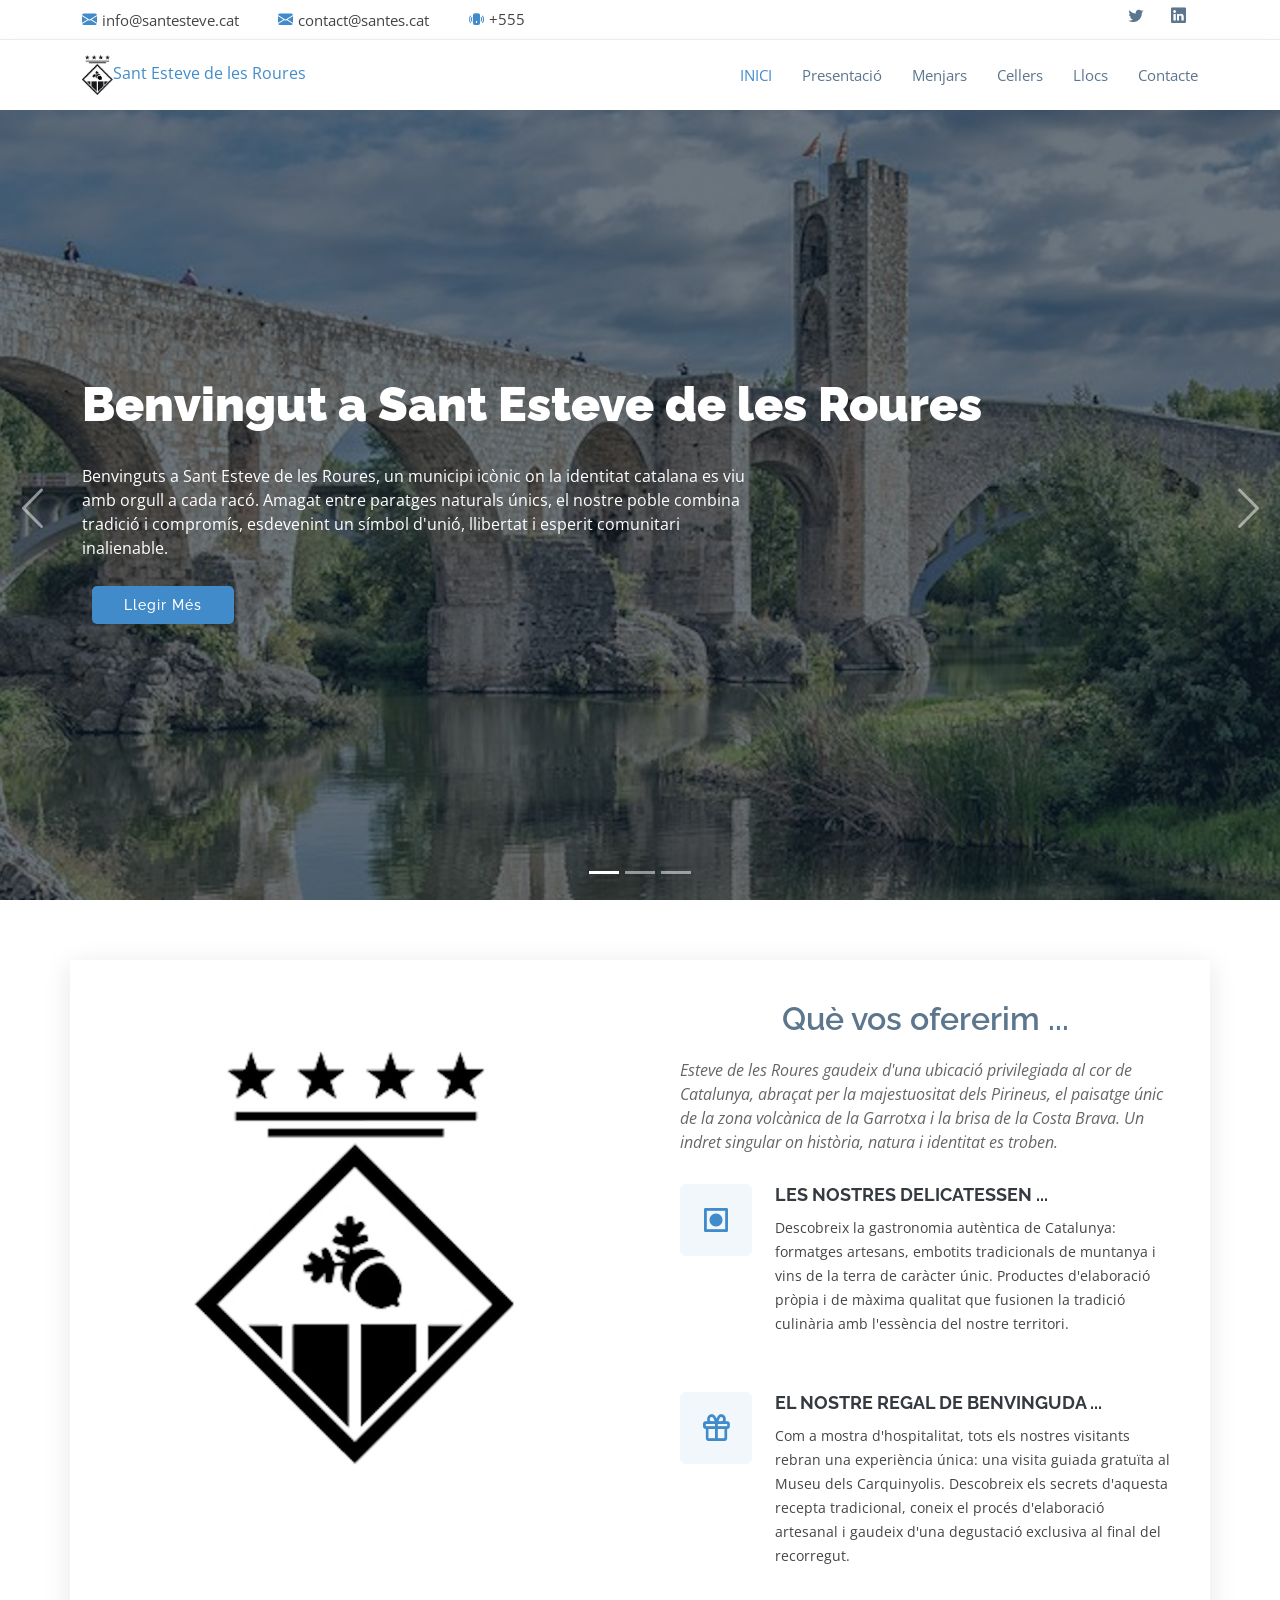
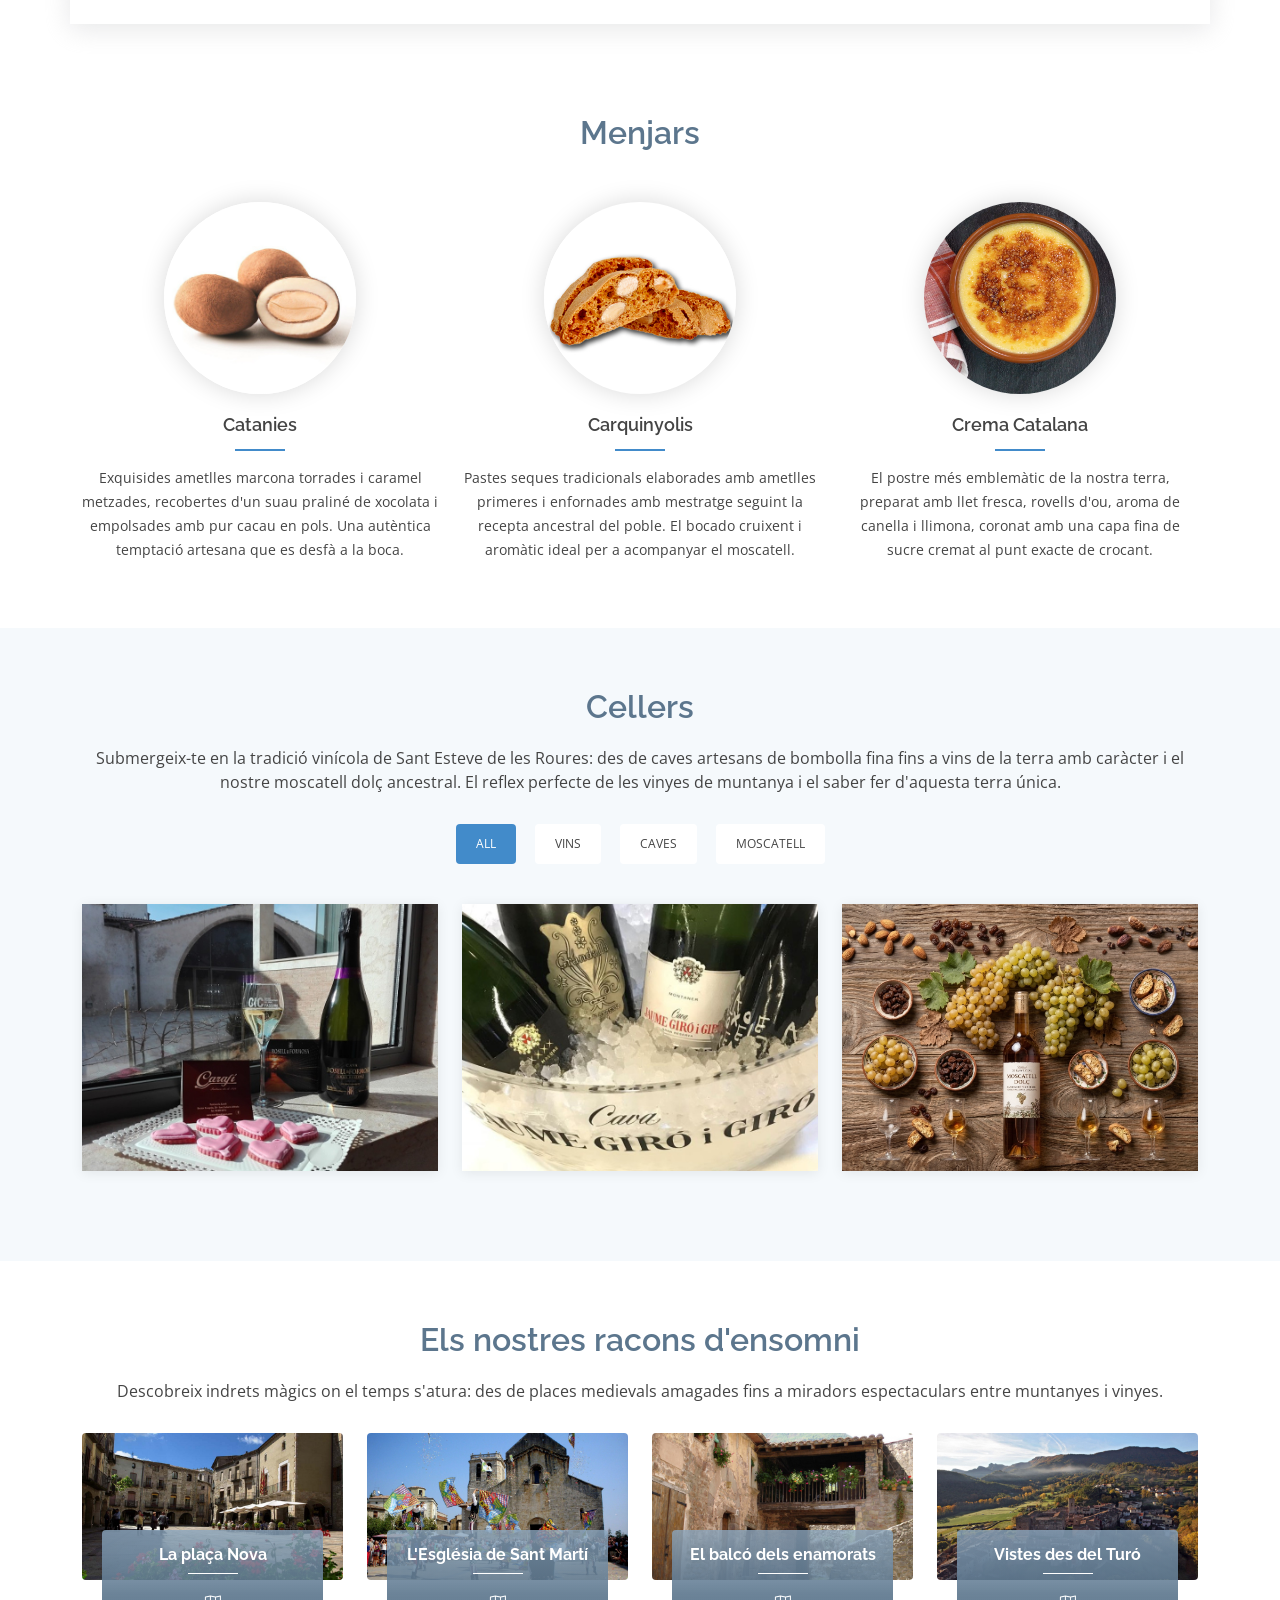
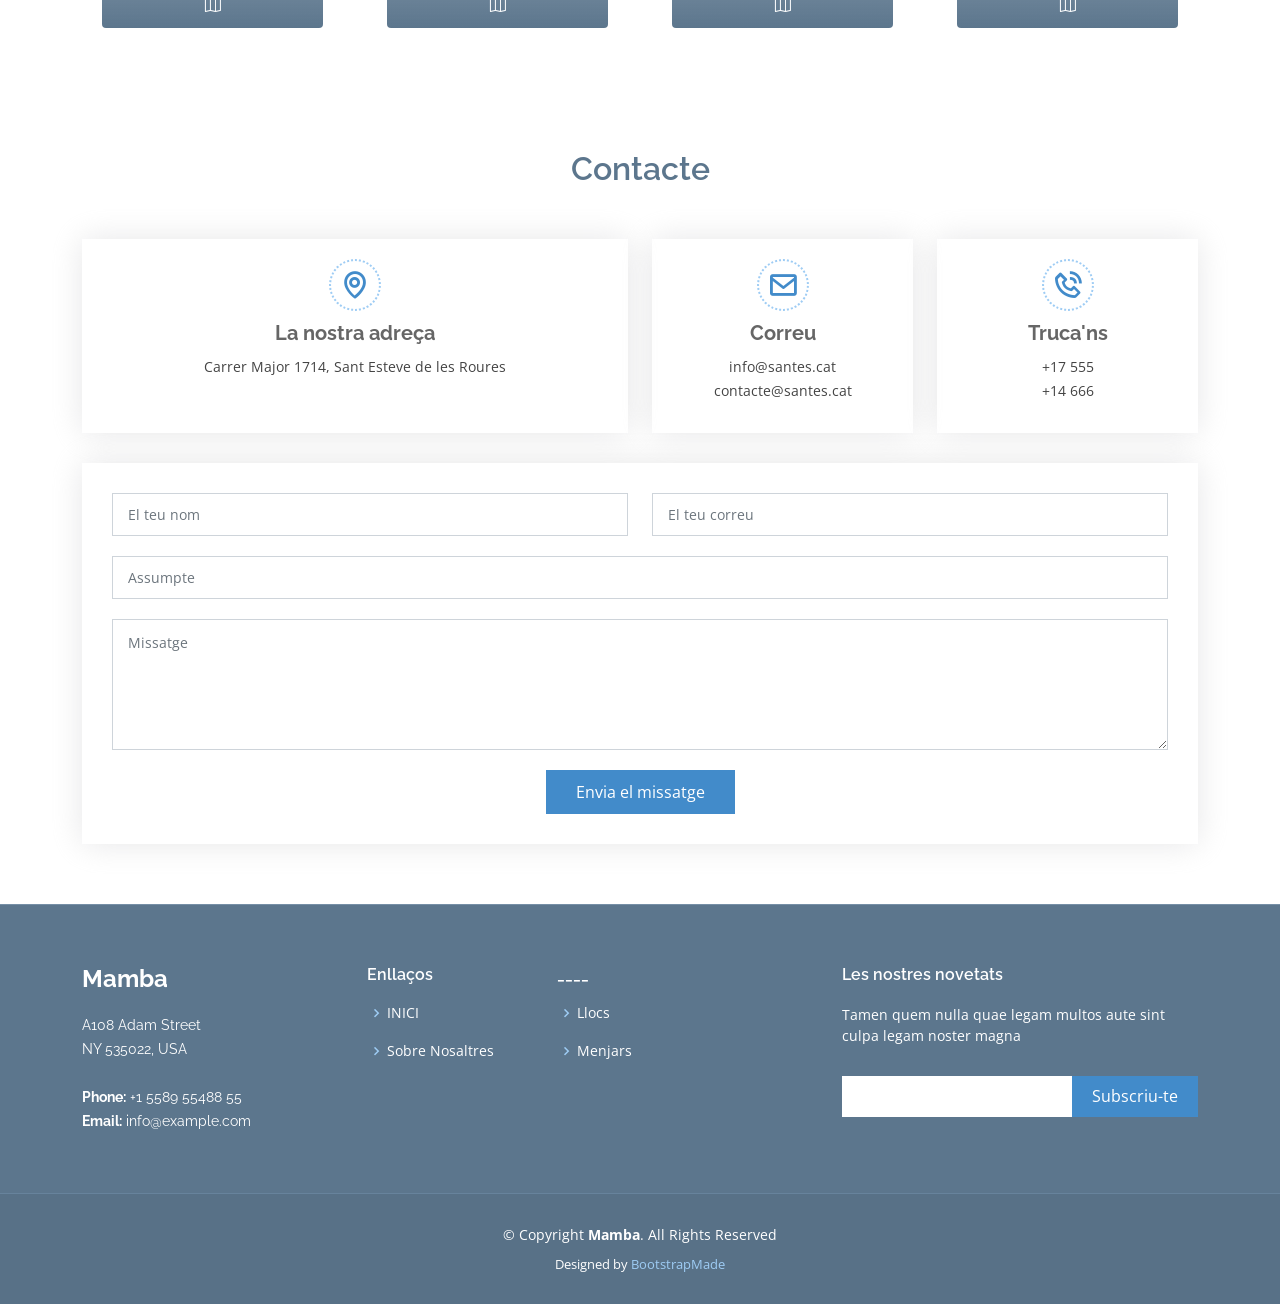
==== index.html @ 705efb1c "actualització" ====
<!DOCTYPE html>
<html lang="ca">

<head>
  <meta charset="utf-8">
  <meta content="width=device-width, initial-scale=1.0" name="viewport">

  <title>Sant Esteve de les Roures</title>
  <meta content="" name="description">
  <meta content="" name="keywords">

  <!-- Favicons -->
  <link href="assets/img/favicon.png" rel="icon">
  <link href="assets/img/apple-touch-icon.png" rel="apple-touch-icon">

  <!-- Google Fonts -->
  <link
    href="https://fonts.googleapis.com/css?family=Open+Sans:300,300i,400,400i,600,600i,700,700i|Raleway:300,300i,400,400i,600,600i,700,700i,900"
    rel="stylesheet">

  <!-- Vendor CSS Files -->
  <link href="assets/vendor/animate.css/animate.min.css" rel="stylesheet">
  <link href="assets/vendor/aos/aos.css" rel="stylesheet">
  <link href="assets/vendor/bootstrap/css/bootstrap.min.css" rel="stylesheet">
  <link href="assets/vendor/bootstrap-icons/bootstrap-icons.css" rel="stylesheet">
  <link href="assets/vendor/boxicons/css/boxicons.min.css" rel="stylesheet">
  <link href="assets/vendor/glightbox/css/glightbox.min.css" rel="stylesheet">
  <link href="assets/vendor/swiper/swiper-bundle.min.css" rel="stylesheet">

  <!-- Template Main CSS File -->
  <link href="assets/css/style.css" rel="stylesheet">
  <link href="assets/css/styledos.css" rel="stylesheet">

  <!-- =======================================================
  * Template Name: Mamba - v4.0.2
  * Template URL: https://bootstrapmade.com/mamba-one-page-bootstrap-template-free/
  * Author: BootstrapMade.com
  * License: https://bootstrapmade.com/license/
  ======================================================== -->
</head>

<body>

  <!-- ======= Top Bar ======= -->
  <section id="topbar" class="d-flex align-items-center">
    <div class="container d-flex justify-content-center justify-content-md-between">
      <div class="contact-info d-flex align-items-center">
        <i class="bi bi-envelope-fill"></i><a href="mailto:frossell@ies-eugeni.cat">info@santesteve.cat</a>
        <pre>     </pre>
        <i class="bi bi-envelope-fill"></i><a href="mailto:contact@santes.cat">contact@santes.cat</a>
        <pre>     </pre>
        <i class="bi bi-phone-vibrate-fill phone-vibrate-fill"></i> +555
      </div>
      <div class="social-links d-none d-md-block">
        <a href="https://twitter.com/franc_rossello" class="twitter"><i class="bi bi-twitter"></i></a>
        <a href="https://www.linkedin.com/in/franc-rossello-ribes/" class="linkedin"><i
            class="bi bi-linkedin"></i></i></a>
      </div>
    </div>
  </section>

  <!-- ======= Header ======= -->
  <header id="header" class="d-flex align-items-center">
    <div class="container d-flex align-items-center">

      <div class="logo me-auto">
        <a href="index.html"><img src="assets/img/logo.png" alt="" class="img-fluid">Sant Esteve de les Roures</a>
      </div>

      <nav id="navbar" class="navbar">
        <ul>
          <li><a class="nav-link scrollto active" href="#hero">INICI</a></li><!--hero==INICI-->
          <li><a class="nav-link scrollto" href="#about">Presentació</a></li><!--about==PRESENTACIÓ-->
          <li><a class="nav-link scrollto" href="#services">Menjars</a></li><!--services==MENJARS-->
          <li><a class="nav-link scrollto" href="#portfolio">Cellers</a></li><!--portfolio==GALERIA-->
          <li><a class="nav-link scrollto" href="#team">Llocs</a></li><!--team==LLOCS-->
          <!-- <li class="dropdown"><a href="#"><span>Drop Down</span> <i class="bi bi-chevron-down"></i></a>
            <ul>
              <li><a href="#">Drop Down 1</a></li>
              <li class="dropdown"><a href="#"><span>Deep Drop Down</span> <i class="bi bi-chevron-right"></i></a>
                <ul>
                  <li><a href="#">Deep Drop Down 1</a></li>
                  <li><a href="#">Deep Drop Down 2</a></li>
                  <li><a href="#">Deep Drop Down 3</a></li>
                  <li><a href="#">Deep Drop Down 4</a></li>
                  <li><a href="#">Deep Drop Down 5</a></li>
                </ul>
              </li>
              <li><a href="#">Drop Down 2</a></li>
              <li><a href="#">Drop Down 3</a></li>
              <li><a href="#">Drop Down 4</a></li>
            </ul>
          </li> -->
          <li><a class="nav-link scrollto" href="#contact">Contacte</a></li>
        </ul>
        <i class="bi bi-list mobile-nav-toggle"></i>
      </nav><!-- .navbar -->

    </div>
  </header><!-- End Header -->

  <!-- ======= Hero Section ======= -->
  <section id="hero">
    <div class="hero-container">
      <div id="heroCarousel" class="carousel slide carousel-fade" data-bs-ride="carousel" data-bs-interval="5000">

        <ol class="carousel-indicators" id="hero-carousel-indicators"></ol>

        <div class="carousel-inner" role="listbox">

          <!-- Slide 1 -->
          <div class="carousel-item active" style="background-image: url('assets/img/slide/slide-1.jpg');">
            <div class="carousel-container">
              <div class="carousel-content container">
                <h2 class="animate__animated animate__fadeInDown">Benvingut a <span>Sant Esteve de les Roures</span>
                </h2>
                <p class="animate__animated animate__fadeInUp">Benvinguts a Sant Esteve de les Roures, un municipi
                  icònic on la identitat catalana es viu amb orgull a cada racó. Amagat entre paratges naturals únics,
                  el nostre poble combina tradició i compromís, esdevenint un símbol d'unió, llibertat i esperit
                  comunitari inalienable.</p>
                <a href="#about" class="btn-get-started animate__animated animate__fadeInUp scrollto">Llegir Més</a>
              </div>
            </div>
          </div>

          <!-- Slide 2 -->
          <div class="carousel-item" style="background-image: url('assets/img/slide/slide-2.jpg');">
            <div class="carousel-container">
              <div class="carousel-content container">
                <h2 class="animate__animated animate__fadeInDown">Un Poble Meravellós</h2>
                <p class="animate__animated animate__fadeInUp">Descobreix un entorn fascinant on la natura i la vida
                  local s'entrellacen en harmonia. Amb carrers plens de vida, comerç de proximitat i una gent
                  acollidora, Sant Esteve de les Roures ofereix una qualitat de vida excepcional i un paisatge d'una
                  bellesa del tot inoblidable.</p>
                <a href="#about" class="btn-get-started animate__animated animate__fadeInUp scrollto">Llegir Més</a>
              </div>
            </div>
          </div>

          <!-- Slide 3 -->
          <div class="carousel-item" style="background-image: url('assets/img/slide/slide-3.jpg');">
            <div class="carousel-container">
              <div class="carousel-content container">
                <h2 class="animate__animated animate__fadeInDown">Amb l'encant Medieval</h2>
                <p class="animate__animated animate__fadeInUp">Passejar pel nucli antic és fer un viatge en el temps:
                  arquitectura de pedra, rics detalls històrics i places amb segles d'història que mantenen viu el
                  nostre llegat. Un patrimoni medieval conservat amb cura que enamora a qualsevol visitant des del
                  primer moment.</p>
                <a href="#about" class="btn-get-started animate__animated animate__fadeInUp scrollto">Llegir Més</a>
              </div>
            </div>
          </div>

        </div>

        <a class="carousel-control-prev" href="#heroCarousel" role="button" data-bs-slide="prev">
          <span class="carousel-control-prev-icon bi bi-chevron-left" aria-hidden="true"></span>
        </a>
        <a class="carousel-control-next" href="#heroCarousel" role="button" data-bs-slide="next">
          <span class="carousel-control-next-icon bi bi-chevron-right" aria-hidden="true"></span>
        </a>

      </div>
    </div>
  </section><!-- End Hero -->

  <main id="main">

    <!-- ======= About Us Section ======= -->
    <section id="about" class="about">
      <div class="container" data-aos="fade-up">

        <div class="row no-gutters">
          <div class="col-lg-6 video-box">
            <img src="assets/img/about.jpg" class="img-fluid" alt="">
            <!--<a href="https://www.youtube.com/watch?v=jDDaplaOz7Q" class="venobox play-btn mb-4" data-vbtype="video" data-autoplay="true"></a>-->
          </div>

          <div class="col-lg-6 d-flex flex-column justify-content-center about-content">

            <div class="section-title">
              <h2>Què vos ofererim ...</h2>
              <p>Esteve de les Roures gaudeix d'una ubicació privilegiada al cor de Catalunya, abraçat per la
                majestuositat dels Pirineus, el paisatge únic de la zona volcànica de la Garrotxa i la brisa de la Costa
                Brava. Un indret singular on història, natura i identitat es troben.</p>
            </div>

            <div class="icon-box" data-aos="fade-up" data-aos-delay="100">
              <div class="icon"><i class="bx bx-food-tag"></i></div>
              <h4 class="title"><a href="">Les nostres delicatessen ...</a></h4>
              <p class="description">Descobreix la gastronomia autèntica de Catalunya: formatges
                artesans,
                embotits tradicionals de muntanya i vins de la terra de caràcter únic. Productes d'elaboració pròpia i
                de màxima qualitat que fusionen la tradició culinària amb l'essència del nostre territori.</p>
            </div>

            <div class="icon-box" data-aos="fade-up" data-aos-delay="100">
              <div class="icon"><i class="bx bx-gift"></i></div>
              <h4 class="title"><a href="">El nostre regal de benvinguda ...</a></h4>
              <p class="description">Com a mostra d'hospitalitat, tots els nostres visitants rebran una experiència
                única: una visita guiada
                gratuïta al Museu dels Carquinyolis. Descobreix els secrets d'aquesta
                recepta tradicional, coneix el procés d'elaboració artesanal i gaudeix d'una degustació exclusiva al
                final del recorregut.</p>
            </div>

          </div>
        </div>

      </div>
    </section><!-- End About Us Section -->

    <!-- ======= About Lists Section ======= -->
    <!--<section class="about-lists">
      <div class="container">

        <div class="row no-gutters">

          <div class="col-lg-4 col-md-6 content-item" data-aos="fade-up">
            <span>01</span>
            <h4>Lorem Ipsum</h4>
            <p>Ulamco laboris nisi ut aliquip ex ea commodo consequat. Et consectetur ducimus vero placeat</p>
          </div>

          <div class="col-lg-4 col-md-6 content-item" data-aos="fade-up" data-aos-delay="100">
            <span>02</span>
            <h4>Repellat Nihil</h4>
            <p>Dolorem est fugiat occaecati voluptate velit esse. Dicta veritatis dolor quod et vel dire leno para dest</p>
          </div>

          <div class="col-lg-4 col-md-6 content-item" data-aos="fade-up" data-aos-delay="200">
            <span>03</span>
            <h4> Ad ad velit qui</h4>
            <p>Molestiae officiis omnis illo asperiores. Aut doloribus vitae sunt debitis quo vel nam quis</p>
          </div>

          <div class="col-lg-4 col-md-6 content-item" data-aos="fade-up" data-aos-delay="300">
            <span>04</span>
            <h4>Repellendus molestiae</h4>
            <p>Inventore quo sint a sint rerum. Distinctio blanditiis deserunt quod soluta quod nam mider lando casa</p>
          </div>

          <div class="col-lg-4 col-md-6 content-item" data-aos="fade-up" data-aos-delay="400">
            <span>05</span>
            <h4>Sapiente Magnam</h4>
            <p>Vitae dolorem in deleniti ipsum omnis tempore voluptatem. Qui possimus est repellendus est quibusdam</p>
          </div>

          <div class="col-lg-4 col-md-6 content-item" data-aos="fade-up" data-aos-delay="500">
            <span>06</span>
            <h4>Facilis Impedit</h4>
            <p>Quis eum numquam veniam ea voluptatibus voluptas. Excepturi aut nostrum repudiandae voluptatibus corporis sequi</p>
          </div>

    </div>

    </div>
    </section>End About Lists Section -->

    <!-- ======= Counts Section =======-->
    <!-- <section class="counts section-bg">
      <div class="container">

        <div class="row">

          <div class="col-lg-3 col-md-6 text-center" data-aos="fade-up">
            <div class="count-box">
              <i class="bi bi-simple-smile" style="color: #20b38e;"></i>
              <span data-purecounter-start="0" data-purecounter-end="232" data-purecounter-duration="1" class="purecounter"></span>
              <p>Happy Clients</p>
            </div>
          </div>

          <div class="col-lg-3 col-md-6 text-center" data-aos="fade-up" data-aos-delay="200">
            <div class="count-box">
              <i class="bi bi-document-folder" style="color: #c042ff;"></i>
              <span data-purecounter-start="0" data-purecounter-end="521" data-purecounter-duration="1" class="purecounter"></span>
              <p>Projects</p>
            </div>
          </div>

          <div class="col-lg-3 col-md-6 text-center" data-aos="fade-up" data-aos-delay="400">
            <div class="count-box">
              <i class="bi bi-live-support" style="color: #46d1ff;"></i>
              <span data-purecounter-start="0" data-purecounter-end="1463" data-purecounter-duration="1" class="purecounter"></span>
              <p>Hours Of Support</p>
            </div>
          </div>

          <div class="col-lg-3 col-md-6 text-center" data-aos="fade-up" data-aos-delay="600">
            <div class="count-box">
              <i class="bi bi-users-alt-5" style="color: #ffb459;"></i>
              <span data-purecounter-start="0" data-purecounter-end="15" data-purecounter-duration="1" class="purecounter"></span>
              <p>Hard Workers</p>
            </div>
          </div>

        </div>

      </div>
    </section> End Counts Section -->

      <!-- ======= Services Section ======= -->
      <section id="services" class="services">
        <div class="container" data-aos="fade-up">

          <div class="section-title">
            <h2>Menjars</h2>
          </div>
          <!--  https://getbootstrap.com/docs/4.0/layout/grid/  -->
          <div class="row">
            <div class="col-lg-4 col-md-6 icon-box" data-aos="fade-up">
              <div class="icon icongran"><img src="assets/img/menjars/catanies.jpg" class="img-fluid"
                  alt=""><!-- <i class="bi bi-chat-left-dots"></i> --></div>
              <h4 class="title"><a href="">Catanies</a></h4>
              <p class="description">Exquisides ametlles marcona torrades i caramel metzades, recobertes d'un suau
                praliné de xocolata i empolsades amb pur cacau en pols. Una autèntica temptació artesana que es desfà a
                la boca.</p>
            </div>
            <div class="col-lg-4 col-md-6 icon-box" data-aos="fade-up" data-aos-delay="100">
              <div class="icon icongran"><img src="assets/img/menjars/carquinyolis.jpg" class="img-fluid"
                  alt=""><!-- <i class="bi bi-bounding-box"></i> --></div>
              <h4 class="title"><a href="">Carquinyolis</a></h4>
              <p class="description">Pastes seques tradicionals elaborades amb ametlles primeres i enfornades amb
                mestratge seguint la recepta ancestral del poble. El bocado cruixent i aromàtic ideal per a acompanyar
                el moscatell.</p>
            </div>
            <div class="col-lg-4 col-md-6 icon-box" data-aos="fade-up" data-aos-delay="200">
              <div class="icon icongran"><img src="assets/img/menjars/crema_catalana.jpg" class="img-fluid"
                  alt=""><!-- <i class="bi bi-globe"></i> --></div>
              <h4 class="title"><a href="">Crema Catalana</a></h4>
              <p class="description">El postre més emblemàtic de la nostra terra, preparat amb llet fresca, rovells
                d'ou, aroma de canella i llimona, coronat amb una capa fina de sucre cremat al punt exacte de crocant.
              </p>
            </div>
            <!-- <div class="col-lg-4 col-md-6 icon-box" data-aos="fade-up" data-aos-delay="300">
            <div class="icon"><i class="bi bi-broadcast"></i></div>
            <h4 class="title"><a href="">Magni Dolores</a></h4>
            <p class="description">Excepteur sint occaecat cupidatat non proident, sunt in culpa qui officia deserunt mollit anim id est laborum</p>
          </div>
          <div class="col-lg-4 col-md-6 icon-box" data-aos="fade-up" data-aos-delay="400">
            <div class="icon"><i class="bi bi-brightness-high"></i></div>
            <h4 class="title"><a href="">Nemo Enim</a></h4>
            <p class="description">At vero eos et accusamus et iusto odio dignissimos ducimus qui blanditiis praesentium voluptatum deleniti atque</p>
          </div>
          <div class="col-lg-4 col-md-6 icon-box" data-aos="fade-up" data-aos-delay="500">
            <div class="icon"><i class="bi bi-calendar2-week"></i></div>
            <h4 class="title"><a href="">Eiusmod Tempor</a></h4>
            <p class="description">Et harum quidem rerum facilis est et expedita distinctio. Nam libero tempore, cum soluta nobis est eligendi</p>
          </div> -->
          </div>

        </div>
      </section><!-- End Services Section -->

      <!-- ======= Our Portfolio Section ======= -->
      <section id="portfolio" class="portfolio section-bg">
        <div class="container" data-aos="fade-up" data-aos-delay="100">

          <div class="section-title">
            <h2>Cellers</h2>
            <p>Submergeix-te en la tradició vinícola de Sant Esteve de les Roures: des de caves artesans de bombolla
              fina fins a vins de la terra amb caràcter i el nostre moscatell dolç ancestral. El reflex perfecte de les
              vinyes de muntanya i el saber fer d'aquesta terra única.</p>
          </div>

          <div class="row">
            <div class="col-lg-12">
              <ul id="portfolio-flters">
                <li data-filter="*" class="filter-active">All</li>
                <li data-filter=".filter-vins">Vins</li>
                <li data-filter=".filter-caves">Caves</li>
                <li data-filter=".filter-moscatell">Moscatell</li>
              </ul>
            </div>
          </div>

          <div class="row portfolio-container">

            <div class="col-lg-4 col-md-6 portfolio-item filter-vins">
              <div class="portfolio-wrap">
                <img src="assets/img/portfolio/portfolio-1.jpg" class="img-fluid" alt="">
                <div class="portfolio-info">
                  <h4>Vins</h4>
                  <p>Blanc</p>
                  <div class="portfolio-links">
                    <a href="assets/img/portfolio/portfolio-1.jpg" data-galleryery="portfolioGallery"
                      class="portfolio-lightbox" title="Blanc"><i class="bi bi-plus"></i></a>
                    <a href="portfolio-details.html" title="More Details"><i class="bi bi-link"></i></a>
                  </div>
                </div>
              </div>
            </div>

            <div class="col-lg-4 col-md-6 portfolio-item filter-caves">
              <div class="portfolio-wrap">
                <img src="assets/img/portfolio/portfolio-2.jpg" class="img-fluid" alt="">
                <div class="portfolio-info">
                  <h4>Caves</h4>
                  <p>Giró</p>
                  <div class="portfolio-links">
                    <a href="assets/img/portfolio/portfolio-2.jpg" data-galleryery="portfolioGallery"
                      class="portfolio-lightbox" title="Giró"><i class="bi bi-plus"></i></a>
                    <a href="portfolio-details.html" title="More Details"><i class="bi bi-link"></i></a>
                  </div>
                </div>
              </div>
            </div>

            <div class="col-lg-4 col-md-6 portfolio-item filter-moscatell">
              <div class="portfolio-wrap">
                <img src="assets/img/portfolio/portfolio-3.jpg" class="img-fluid" alt="">
                <div class="portfolio-info">
                  <h4>Moscatell</h4>
                  <p>Ancestral</p>
                  <div class="portfolio-links">
                    <a href="assets/img/portfolio/portfolio-3.jpg" data-galleryery="portfolioGallery"
                      class="portfolio-lightbox" title="Ancestral"><i class="bi bi-plus"></i></a>
                    <a href="portfolio-details.html" title="More Details"><i class="bi bi-link"></i></a>
                  </div>
                </div>
              </div>
            </div>

            <!-- <div class="col-lg-4 col-md-6 portfolio-item filter-card">
            <div class="portfolio-wrap">
              <img src="assets/img/portfolio/portfolio-4.jpg" class="img-fluid" alt="">
              <div class="portfolio-info">
                <h4>Card 2</h4>
                <p>Card</p>
                <div class="portfolio-links">
                  <a href="assets/img/portfolio/portfolio-4.jpg" data-galleryery="portfolioGallery" class="portfolio-lightbox" title="Card 2"><i class="bi bi-plus"></i></a>
                  <a href="portfolio-details.html" title="More Details"><i class="bi bi-link"></i></a>
                </div>
              </div>
            </div>
          </div>

          <div class="col-lg-4 col-md-6 portfolio-item filter-web">
            <div class="portfolio-wrap">
              <img src="assets/img/portfolio/portfolio-5.jpg" class="img-fluid" alt="">
              <div class="portfolio-info">
                <h4>Web 2</h4>
                <p>Web</p>
                <div class="portfolio-links">
                  <a href="assets/img/portfolio/portfolio-5.jpg" data-galleryery="portfolioGallery" class="portfolio-lightbox" title="Web 2"><i class="bi bi-plus"></i></a>
                  <a href="portfolio-details.html" title="More Details"><i class="bi bi-link"></i></a>
                </div>
              </div>
            </div>
          </div>

          <div class="col-lg-4 col-md-6 portfolio-item filter-app">
            <div class="portfolio-wrap">
              <img src="assets/img/portfolio/portfolio-6.jpg" class="img-fluid" alt="">
              <div class="portfolio-info">
                <h4>App 3</h4>
                <p>App</p>
                <div class="portfolio-links">
                  <a href="assets/img/portfolio/portfolio-6.jpg" data-galleryery="portfolioGallery" class="portfolio-lightbox" title="App 3"><i class="bi bi-plus"></i></a>
                  <a href="portfolio-details.html" title="More Details"><i class="bi bi-link"></i></a>
                </div>
              </div>
            </div>
          </div>

          <div class="col-lg-4 col-md-6 portfolio-item filter-card">
            <div class="portfolio-wrap">
              <img src="assets/img/portfolio/portfolio-7.jpg" class="img-fluid" alt="">
              <div class="portfolio-info">
                <h4>Card 1</h4>
                <p>Card</p>
                <div class="portfolio-links">
                  <a href="assets/img/portfolio/portfolio-7.jpg" data-galleryery="portfolioGallery" class="portfolio-lightbox" title="Card 1"><i class="bi bi-plus"></i></a>
                  <a href="portfolio-details.html" title="More Details"><i class="bi bi-link"></i></a>
                </div>
              </div>
            </div>
          </div>

          <div class="col-lg-4 col-md-6 portfolio-item filter-card">
            <div class="portfolio-wrap">
              <img src="assets/img/portfolio/portfolio-8.jpg" class="img-fluid" alt="">
              <div class="portfolio-info">
                <h4>Card 3</h4>
                <p>Card</p>
                <div class="portfolio-links">
                  <a href="assets/img/portfolio/portfolio-8.jpg" data-galleryery="portfolioGallery" class="portfolio-lightbox" title="Card 3"><i class="bi bi-plus"></i></a>
                  <a href="portfolio-details.html" title="More Details"><i class="bi bi-link"></i></a>
                </div>
              </div>
            </div>
          </div>

          <div class="col-lg-4 col-md-6 portfolio-item filter-web">
            <div class="portfolio-wrap">
              <img src="assets/img/portfolio/portfolio-9.jpg" class="img-fluid" alt="">
              <div class="portfolio-info">
                <h4>Web 3</h4>
                <p>Web</p>
                <div class="portfolio-links">
                  <a href="assets/img/portfolio/portfolio-9.jpg" data-galleryery="portfolioGallery" class="portfolio-lightbox" title="Web 3"><i class="bi bi-plus"></i></a>
                  <a href="portfolio-details.html" title="More Details"><i class="bi bi-link"></i></a>
                </div>
              </div>
            </div>
          </div>-->

          </div>

        </div>
      </section><!-- End Our Portfolio Section -->

      <!-- ======= Our Team Section ======= -->
      <section id="team" class="team">
        <div class="container" data-aos="fade-up">

          <div class="section-title">
            <h2>Els nostres racons d'ensomni</h2>
            <p>Descobreix indrets màgics on el temps s'atura: des de places medievals amagades fins a miradors
              espectaculars entre muntanyes i vinyes.</p>
          </div>

          <div class="row">

            <div class="col-xl-3 col-lg-4 col-md-6" data-aos="fade-up">
              <div class="member">
                <div class="pic"><img src="assets/img/team/team-1.jpg" class="img-fluid" alt=""></div>
                <div class="member-info">
                  <h4>La plaça Nova</h4>
                  <!--<span>Chief Executive Officer</span>-->
                  <div class="social">
                    <!--<a href=""><i class="bi bi-twitter"></i></a>
                  <a href=""><i class="bi bi-facebook"></i></a>
                  <a href=""><i class="bi bi-instagram"></i></a>-->
                    <a href=""><i class="bi bi-map"></i></a>
                  </div>
                </div>
              </div>
            </div>

            <div class="col-xl-3 col-lg-4 col-md-6" data-aos="fade-up" data-aos-delay="100">
              <div class="member">
                <div class="pic"><img src="assets/img/team/team-2.jpg" class="img-fluid" alt=""></div>
                <div class="member-info">
                  <h4>L'Església de Sant Martí</h4>
                  <!-- <span>Product Manager</span> -->
                  <div class="social">
                    <!-- <a href=""><i class="bi bi-twitter"></i></a>
                  <a href=""><i class="bi bi-facebook"></i></a>
                  <a href=""><i class="bi bi-instagram"></i></a> -->
                    <a href=""><i class="bi bi-map"></i></a>
                  </div>
                </div>
              </div>
            </div>

            <div class="col-xl-3 col-lg-4 col-md-6" data-aos="fade-up" data-aos-delay="200">
              <div class="member">
                <div class="pic"><img src="assets/img/team/team-3.jpg" class="img-fluid" alt=""></div>
                <div class="member-info">
                  <h4>El balcó dels enamorats</h4>
                  <!-- <span>CTO</span> -->
                  <div class="social">
                    <!-- <a href=""><i class="bi bi-twitter"></i></a>
                  <a href=""><i class="bi bi-facebook"></i></a>
                  <a href=""><i class="bi bi-instagram"></i></a> -->
                    <a href=""><i class="bi bi-map"></i></a>
                  </div>
                </div>
              </div>
            </div>

            <div class="col-xl-3 col-lg-4 col-md-6" data-aos="fade-up" data-aos-delay="300">
              <div class="member">
                <div class="pic"><img src="assets/img/team/team-4.jpg" class="img-fluid" alt=""></div>
                <div class="member-info">
                  <h4>Vistes des del Turó</h4>
                  <!-- <span>Accountant</span> -->
                  <div class="social">
                    <!--<a href=""><i class="bi bi-twitter"></i></a>
                      <a href=""><i class="bi bi-facebook"></i></a>
                      <a href=""><i class="bi bi-instagram"></i></a> -->
                    <a href=""><i class="bi bi-map"></i></a>
                  </div>
                </div>
              </div>
            </div>

          </div>

        </div>
      </section><!-- End Our Team Section -->

      <!-- ======= Frequently Asked Questions Section ======= -->
      <!-- <section id="faq" class="faq section-bg">
      <div class="container" data-aos="fade-up">

        <div class="section-title">
          <h2>Frequently Asked Questions</h2>
        </div>

        <div class="row  d-flex align-items-stretch">

          <div class="col-lg-6 faq-item" data-aos="fade-up">
            <h4>Non consectetur a erat nam at lectus urna duis?</h4>
            <p>
              Feugiat pretium nibh ipsum consequat. Tempus iaculis urna id volutpat lacus laoreet non curabitur gravida. Venenatis lectus magna fringilla urna porttitor rhoncus dolor purus non.
            </p>
          </div>

          <div class="col-lg-6 faq-item" data-aos="fade-up" data-aos-delay="100">
            <h4>Feugiat scelerisque varius morbi enim nunc faucibus a pellentesque?</h4>
            <p>
              Dolor sit amet consectetur adipiscing elit pellentesque habitant morbi. Id interdum velit laoreet id donec ultrices. Fringilla phasellus faucibus scelerisque eleifend donec pretium. Est pellentesque elit ullamcorper dignissim.
            </p>
          </div>

          <div class="col-lg-6 faq-item" data-aos="fade-up" data-aos-delay="200">
            <h4>Dolor sit amet consectetur adipiscing elit pellentesque habitant morbi?</h4>
            <p>
              Eleifend mi in nulla posuere sollicitudin aliquam ultrices sagittis orci. Faucibus pulvinar elementum integer enim. Sem nulla pharetra diam sit amet nisl suscipit. Rutrum tellus pellentesque eu tincidunt. Lectus urna duis convallis convallis tellus.
            </p>
          </div>

          <div class="col-lg-6 faq-item" data-aos="fade-up" data-aos-delay="300">
            <h4>Ac odio tempor orci dapibus. Aliquam eleifend mi in nulla?</h4>
            <p>
              Dolor sit amet consectetur adipiscing elit pellentesque habitant morbi. Id interdum velit laoreet id donec ultrices. Fringilla phasellus faucibus scelerisque eleifend donec pretium. Est pellentesque elit ullamcorper dignissim.
            </p>
          </div>

          <div class="col-lg-6 faq-item" data-aos="fade-up" data-aos-delay="400">
            <h4>Tempus quam pellentesque nec nam aliquam sem et tortor consequat?</h4>
            <p>
              Molestie a iaculis at erat pellentesque adipiscing commodo. Dignissim suspendisse in est ante in. Nunc vel risus commodo viverra maecenas accumsan. Sit amet nisl suscipit adipiscing bibendum est. Purus gravida quis blandit turpis cursus in
            </p>
          </div>

          <div class="col-lg-6 faq-item" data-aos="fade-up" data-aos-delay="500">
            <h4>Tortor vitae purus faucibus ornare. Varius vel pharetra vel turpis nunc eget lorem dolor?</h4>
            <p>
              Laoreet sit amet cursus sit amet dictum sit amet justo. Mauris vitae ultricies leo integer malesuada nunc vel. Tincidunt eget nullam non nisi est sit amet. Turpis nunc eget lorem dolor sed. Ut venenatis tellus in metus vulputate eu scelerisque.
            </p>
          </div>

        </div>

      </div>
    </section><!-- End Frequently Asked Questions Section -->

      <!-- ======= Contact Us Section ======= -->
      <section id="contact" class="contact">
        <div class="container" data-aos="fade-up">

          <div class="section-title">
            <h2>Contacte</h2>
          </div>

          <div class="row">

            <div class="col-lg-6 d-flex" data-aos="fade-up">
              <div class="info-box">
                <i class="bx bx-map"></i>
                <h3>La nostra adreça</h3>
                <p>Carrer Major 1714, Sant Esteve de les Roures</p>
              </div>
            </div>

            <div class="col-lg-3 d-flex" data-aos="fade-up" data-aos-delay="100">
              <div class="info-box">
                <i class="bx bx-envelope"></i>
                <h3>Correu</h3>
                <p>info@santes.cat<br>contacte@santes.cat</p>
              </div>
            </div>

            <div class="col-lg-3 d-flex" data-aos="fade-up" data-aos-delay="200">
              <div class="info-box ">
                <i class="bx bx-phone-call"></i>
                <h3>Truca'ns</h3>
                <p>+17 555<br>+14 666</p>
              </div>
            </div>

            <div class="col-lg-12" data-aos="fade-up" data-aos-delay="300">
              <form action="forms/gracies.html" method="post" role="form" class="php-email-form">
                <div class="row">
                  <div class="col-lg-6 form-group">
                    <input type="text" name="name" class="form-control" id="name" placeholder="El teu nom" required>
                  </div>
                  <div class="col-lg-6 form-group">
                    <input type="email" class="form-control" name="email" id="email" placeholder="El teu correu"
                      required>
                  </div>
                </div>
                <div class="form-group">
                  <input type="text" class="form-control" name="subject" id="subject" placeholder="Assumpte" required>
                </div>
                <div class="form-group">
                  <textarea class="form-control" name="message" rows="5" placeholder="Missatge" required></textarea>
                </div>
                <div class="my-3">
                  <div class="loading">Carregant</div>
                  <div class="error-message"></div>
                  <div class="sent-message">El teu missatge s'ha enviat!</div>
                </div>
                <div class="text-center"><button type="submit">Envia el missatge</button></div>
              </form>
            </div>

          </div>

        </div>
      </section><!-- End Contact Us Section -->

  </main><!-- End #main -->

  <!-- ======= Footer ======= -->
  <footer id="footer">
    <div class="footer-top">
      <div class="container">
        <div class="row">

          <div class="col-lg-3 col-md-6 footer-info">
            <h3>Mamba</h3>
            <p>
              A108 Adam Street <br>
              NY 535022, USA<br><br>
              <strong>Phone:</strong> +1 5589 55488 55<br>
              <strong>Email:</strong> info@example.com<br>
            </p>
            <!-- <div class="social-links mt-3">
              <a href="#" class="twitter"><i class="bx bxl-twitter"></i></a>
              <a href="#" class="facebook"><i class="bx bxl-facebook"></i></a>
              <a href="#" class="instagram"><i class="bx bxl-instagram"></i></a>
              <a href="#" class="google-plus"><i class="bx bxl-skype"></i></a>
              <a href="#" class="linkedin"><i class="bx bxl-linkedin"></i></a>
            </div> -->
          </div>

          <div class="col-lg-2 col-md-6 footer-links">
            <h4>Enllaços</h4>
            <ul>
              <li><i class="bx bx-chevron-right"></i> <a href="#">INICI</a></li>
              <li><i class="bx bx-chevron-right"></i> <a href="#">Sobre Nosaltres</a></li>

              <!--  <li><i class="bx bx-chevron-right"></i> <a href="#">Privacy policy</a></li> -->
            </ul>
          </div>

          <div class="col-lg-3 col-md-6 footer-links">
            <h4>____</h4>
            <ul>
              <li><i class="bx bx-chevron-right"></i> <a href="#">Llocs</a></li>
              <li><i class="bx bx-chevron-right"></i> <a href="#">Menjars</a></li>
              <!--<li><i class="bx bx-chevron-right"></i> <a href="#">Web Design</a></li>
              <li><i class="bx bx-chevron-right"></i> <a href="#">Web Development</a></li>
              <li><i class="bx bx-chevron-right"></i> <a href="#">Product Management</a></li>
              <li><i class="bx bx-chevron-right"></i> <a href="#">Marketing</a></li>
              <li><i class="bx bx-chevron-right"></i> <a href="#">Graphic Design</a></li>-->
            </ul>
          </div>

          <div class="col-lg-4 col-md-6 footer-newsletter">
            <h4>Les nostres novetats</h4>
            <p>Tamen quem nulla quae legam multos aute sint culpa legam noster magna</p>
            <form action="" method="post">
              <input type="email" name="email"><input type="submit" value="Subscriu-te">
            </form>

          </div>

        </div>
      </div>
    </div>

    <div class="container">
      <div class="copyright">
        &copy; Copyright <strong><span>Mamba</span></strong>. All Rights Reserved
      </div>
      <div class="credits">
        <!-- All the links in the footer should remain intact. -->
        <!-- You can delete the links only if you purchased the pro version. -->
        <!-- Licensing information: https://bootstrapmade.com/license/ -->
        <!-- Purchase the pro version with working PHP/AJAX contact form: https://bootstrapmade.com/mamba-one-page-bootstrap-template-free/ -->
        Designed by <a href="https://bootstrapmade.com/">BootstrapMade</a>
      </div>
    </div>
  </footer><!-- End Footer -->

  <a href="#" class="back-to-top d-flex align-items-center justify-content-center"><i
      class="bi bi-arrow-up-short"></i></a>

  <!-- Vendor JS Files -->
  <script src="assets/vendor/aos/aos.js"></script>
  <script src="assets/vendor/bootstrap/js/bootstrap.bundle.min.js"></script>
  <script src="assets/vendor/glightbox/js/glightbox.min.js"></script>
  <script src="assets/vendor/isotope-layout/isotope.pkgd.min.js"></script>
  <script src="assets/vendor/php-email-form/validate.js"></script>
  <script src="assets/vendor/purecounter/purecounter.js"></script>
  <script src="assets/vendor/swiper/swiper-bundle.min.js"></script>

  <!-- Template Main JS File -->
  <script src="assets/js/main.js"></script>

</body>

</html>
---- assets/css/style.css ----
/**
* Template Name: Mamba - v4.0.2
* Template URL: https://bootstrapmade.com/mamba-one-page-bootstrap-template-free/
* Author: BootstrapMade.com
* License: https://bootstrapmade.com/license/
*/

/*--------------------------------------------------------------
# General
--------------------------------------------------------------*/
body {
  font-family: "Open Sans", sans-serif;
  color: #444;
}

a {
  color: #428bca;
  text-decoration: none;
}

a:hover {
  color: #9eccf4;
  text-decoration: none;
}

h1, h2, h3, h4, h5, h6, .font-primary {
  font-family: "Raleway", sans-serif;
}

/*--------------------------------------------------------------
# Back to top button
--------------------------------------------------------------*/
.back-to-top {
  position: fixed;
  visibility: hidden;
  opacity: 0;
  right: 15px;
  bottom: 15px;
  z-index: 99999;
  background: #428bca;
  width: 40px;
  height: 40px;
  border-radius: 4px;
  transition: all 0.4s;
}

.back-to-top i {
  font-size: 24px;
  color: #fff;
  line-height: 0;
}

.back-to-top:hover {
  background: #629fd3;
  color: #fff;
}

.back-to-top.active {
  visibility: visible;
  opacity: 1;
}

/*--------------------------------------------------------------
# Disable aos animation delay on mobile devices
--------------------------------------------------------------*/
@media screen and (max-width: 768px) {
  [data-aos-delay] {
    transition-delay: 0 !important;
  }
}

/*--------------------------------------------------------------
# Top Bar
--------------------------------------------------------------*/
#topbar {
  background: #fff;
  border-bottom: 1px solid #eee;
  font-size: 15px;
  height: 40px;
  padding: 0;
}

#topbar .contact-info a {
  line-height: 0;
  color: #444;
  transition: 0.3s;
}

#topbar .contact-info a:hover {
  color: #428bca;
}

#topbar .contact-info i {
  color: #428bca;
  line-height: 0;
  margin-right: 5px;
}

#topbar .contact-info .phone-icon {
  margin-left: 15px;
}

#topbar .social-links a {
  color: #5c768d;
  padding: 4px 12px;
  display: inline-block;
  line-height: 1px;
  transition: 0.3s;
}

#topbar .social-links a:hover {
  color: #428bca;
}

/*--------------------------------------------------------------
# Header
--------------------------------------------------------------*/
#header {
  height: 70px;
  background: #fff;
  z-index: 997;
  box-shadow: 0px 5px 15px 0px rgba(0, 0, 0, 0.06);
}

#header .logo h1 {
  font-size: 28px;
  margin: 0;
  padding: 10px 0;
  line-height: 1;
  font-weight: 400;
  letter-spacing: 3px;
  text-transform: uppercase;
}

#header .logo h1 a, #header .logo h1 a:hover {
  color: #1c5c93;
  text-decoration: none;
}

#header .logo img {
  padding: 0;
  margin: 0;
  max-height: 40px;
}

.scrolled-offset {
  margin-top: 70px;
}

/*--------------------------------------------------------------
# Navigation Menu
--------------------------------------------------------------*/
/**
* Desktop Navigation 
*/
.navbar {
  padding: 0;
}

.navbar ul {
  margin: 0;
  padding: 0;
  display: flex;
  list-style: none;
  align-items: center;
}

.navbar li {
  position: relative;
}

.navbar a {
  display: flex;
  align-items: center;
  justify-content: space-between;
  padding: 10px 0 10px 30px;
  font-family: "Open Sans", sans-serif;
  font-size: 15px;
  color: #5c768d;
  white-space: nowrap;
  transition: 0.3s;
}

.navbar a i {
  font-size: 12px;
  line-height: 0;
  margin-left: 5px;
}

.navbar a:hover, .navbar .active, .navbar li:hover > a {
  color: #428bca;
}

.navbar .dropdown ul {
  display: block;
  position: absolute;
  left: 14px;
  top: 100%;
  margin: 0;
  padding: 10px 0;
  z-index: 99;
  opacity: 0;
  visibility: hidden;
  background: #fff;
  box-shadow: 0px 0px 30px rgba(127, 137, 161, 0.25);
  transition: 0.3s;
}

.navbar .dropdown ul li {
  min-width: 200px;
}

.navbar .dropdown ul a {
  padding: 10px 20px;
  text-transform: none;
}

.navbar .dropdown ul a i {
  font-size: 12px;
}

.navbar .dropdown ul a:hover, .navbar .dropdown ul .active:hover, .navbar .dropdown ul li:hover > a {
  color: #428bca;
}

.navbar .dropdown:hover > ul {
  opacity: 1;
  visibility: visible;
}

.navbar .dropdown .dropdown ul {
  top: 0;
  left: calc(100% - 30px);
  visibility: hidden;
}

.navbar .dropdown .dropdown:hover > ul {
  opacity: 1;
  top: 0;
  left: 100%;
  visibility: visible;
}

@media (max-width: 1366px) {
  .navbar .dropdown .dropdown ul {
    left: -90%;
  }
  .navbar .dropdown .dropdown:hover > ul {
    left: -100%;
  }
}

/**
* Mobile Navigation 
*/
.mobile-nav-toggle {
  color: #1f3548;
  font-size: 28px;
  cursor: pointer;
  display: none;
  line-height: 0;
  transition: 0.5s;
}

.mobile-nav-toggle.bi-x {
  color: #fff;
}

@media (max-width: 991px) {
  .mobile-nav-toggle {
    display: block;
  }
  .navbar ul {
    display: none;
  }
}

.navbar-mobile {
  position: fixed;
  overflow: hidden;
  top: 0;
  right: 0;
  left: 0;
  bottom: 0;
  background: rgba(31, 53, 72, 0.9);
  transition: 0.3s;
  z-index: 998;
}

.navbar-mobile .mobile-nav-toggle {
  position: absolute;
  top: 15px;
  right: 15px;
}

.navbar-mobile ul {
  display: block;
  position: absolute;
  top: 55px;
  right: 15px;
  bottom: 15px;
  left: 15px;
  padding: 10px 0;
  background-color: #fff;
  overflow-y: auto;
  transition: 0.3s;
}

.navbar-mobile a {
  padding: 10px 20px;
  font-size: 15px;
  color: #1f3548;
}

.navbar-mobile a:hover, .navbar-mobile .active, .navbar-mobile li:hover > a {
  color: #428bca;
}

.navbar-mobile .getstarted {
  margin: 15px;
}

.navbar-mobile .dropdown ul {
  position: static;
  display: none;
  margin: 10px 20px;
  padding: 10px 0;
  z-index: 99;
  opacity: 1;
  visibility: visible;
  background: #fff;
  box-shadow: 0px 0px 30px rgba(127, 137, 161, 0.25);
}

.navbar-mobile .dropdown ul li {
  min-width: 200px;
}

.navbar-mobile .dropdown ul a {
  padding: 10px 20px;
}

.navbar-mobile .dropdown ul a i {
  font-size: 12px;
}

.navbar-mobile .dropdown ul a:hover, .navbar-mobile .dropdown ul .active:hover, .navbar-mobile .dropdown ul li:hover > a {
  color: #428bca;
}

.navbar-mobile .dropdown > .dropdown-active {
  display: block;
}

/*--------------------------------------------------------------
# Hero Section
--------------------------------------------------------------*/
#hero {
  width: 100%;
  height: calc(100vh - 110px);
  padding: 0;
  overflow: hidden;
  background: #000;
}

#hero .carousel-item {
  width: 100%;
  height: calc(100vh - 110px);
  background-size: cover;
  background-position: top right;
  background-repeat: no-repeat;
  overflow: hidden;
}

#hero .carousel-item::before {
  content: '';
  background-color: rgba(13, 30, 45, 0.6);
  position: absolute;
  height: 100%;
  width: 100%;
  top: 0;
  right: 0;
  left: 0;
  bottom: 0;
  overflow: hidden;
}

#hero .carousel-container {
  display: flex;
  justify-content: center;
  align-items: center;
  position: absolute;
  bottom: 0;
  top: 0;
  left: 0;
  right: 0;
  overflow: hidden;
}

#hero .carousel-content {
  text-align: left;
}

@media (max-width: 992px) {
  #hero, #hero .carousel-item {
    height: calc(100vh - 70px);
  }
  #hero .carousel-content.container {
    padding: 0 50px;
  }
}

#hero h2 {
  color: #fff;
  margin-bottom: 30px;
  font-size: 48px;
  font-weight: 900;
}

#hero p {
  width: 80%;
  -webkit-animation-delay: 0.4s;
  animation-delay: 0.4s;
  color: #fff;
}

#hero .carousel-inner .carousel-item {
  transition-property: opacity;
  background-position: center top;
}

#hero .carousel-inner .carousel-item,
#hero .carousel-inner .active.carousel-item-start,
#hero .carousel-inner .active.carousel-item-end {
  opacity: 0;
}

#hero .carousel-inner .active,
#hero .carousel-inner .carousel-item-next.carousel-item-start,
#hero .carousel-inner .carousel-item-prev.carousel-item-end {
  opacity: 1;
  transition: 0.5s;
}

#hero .carousel-inner .carousel-item-next,
#hero .carousel-inner .carousel-item-prev,
#hero .carousel-inner .active.carousel-item-start,
#hero .carousel-inner .active.carousel-item-end {
  left: 0;
  transform: translate3d(0, 0, 0);
}

#hero .carousel-control-prev, #hero .carousel-control-next {
  width: 10%;
}

#hero .carousel-control-next-icon, #hero .carousel-control-prev-icon {
  background: none;
  font-size: 48px;
  line-height: 1;
  width: auto;
  height: auto;
}

#hero .carousel-indicators li {
  cursor: pointer;
}

#hero .btn-get-started {
  font-family: "Raleway", sans-serif;
  font-weight: 500;
  font-size: 14px;
  letter-spacing: 1px;
  display: inline-block;
  padding: 12px 32px;
  border-radius: 5px;
  transition: 0.5s;
  line-height: 1;
  margin: 10px;
  color: #fff;
  -webkit-animation-delay: 0.8s;
  animation-delay: 0.8s;
  border: 0;
  background: #428bca;
}

#hero .btn-get-started:hover {
  background: #1c5c93;
}

@media (max-width: 768px) {
  #hero h2 {
    font-size: 28px;
  }
}

@media (max-height: 500px) {
  #hero, #hero .carousel-item {
    height: 120vh;
  }
}

@media (min-width: 1024px) {
  #hero p {
    width: 60%;
  }
  #hero .carousel-control-prev, #hero .carousel-control-next {
    width: 5%;
  }
}

/*--------------------------------------------------------------
# Sections General
--------------------------------------------------------------*/
section {
  padding: 60px 0;
  overflow: hidden;
}

.section-bg {
  background-color: #f5f9fc;
}

.section-title {
  text-align: center;
  padding-bottom: 30px;
}

.section-title h2 {
  font-size: 32px;
  font-weight: 600;
  margin-bottom: 20px;
  padding-bottom: 0;
  color: #5c768d;
}

.section-title p {
  margin-bottom: 0;
}

/*--------------------------------------------------------------
# Breadcrumbs
--------------------------------------------------------------*/
.breadcrumbs {
  padding: 15px 0;
  background-color: #f5f9fc;
  min-height: 40px;
}

.breadcrumbs h2 {
  font-size: 24px;
  font-weight: 300;
}

.breadcrumbs ol {
  display: flex;
  flex-wrap: wrap;
  list-style: none;
  padding: 0;
  margin: 0;
  font-size: 14px;
}

.breadcrumbs ol li + li {
  padding-left: 10px;
}

.breadcrumbs ol li + li::before {
  display: inline-block;
  padding-right: 10px;
  color: #6c757d;
  content: "/";
}

@media (max-width: 768px) {
  .breadcrumbs .d-flex {
    display: block !important;
  }
  .breadcrumbs ol {
    display: block;
  }
  .breadcrumbs ol li {
    display: inline-block;
  }
}

/*--------------------------------------------------------------
# About Us
--------------------------------------------------------------*/
.about {
  padding-bottom: 30px;
}

.about .container {
  box-shadow: 0 5px 25px 0 rgba(214, 215, 216, 0.6);
}

.about .video-box img {
  padding: 15px 0;
}

.about .section-title p {
  text-align: left;
  font-style: italic;
  color: #666;
}

.about .about-content {
  padding: 40px;
}

.about .icon-box + .icon-box {
  margin-top: 40px;
}

.about .icon-box .icon {
  float: left;
  display: flex;
  align-items: center;
  justify-content: center;
  width: 72px;
  height: 72px;
  background: #f1f7fb;
  border-radius: 6px;
  transition: 0.5s;
}

.about .icon-box .icon i {
  color: #428bca;
  font-size: 32px;
}

.about .icon-box:hover .icon {
  background: #428bca;
}

.about .icon-box:hover .icon i {
  color: #fff;
}

.about .icon-box .title {
  margin-left: 95px;
  font-weight: 700;
  margin-bottom: 10px;
  font-size: 18px;
  text-transform: uppercase;
}

.about .icon-box .title a {
  color: #343a40;
  transition: 0.3s;
}

.about .icon-box .title a:hover {
  color: #428bca;
}

.about .icon-box .description {
  margin-left: 95px;
  line-height: 24px;
  font-size: 14px;
}

.about .video-box {
  position: relative;
}

.about .play-btn {
  width: 94px;
  height: 94px;
  background: radial-gradient(#428bca 50%, rgba(66, 139, 202, 0.4) 52%);
  border-radius: 50%;
  display: block;
  position: absolute;
  left: calc(50% - 47px);
  top: calc(50% - 47px);
  overflow: hidden;
}

.about .play-btn::after {
  content: '';
  position: absolute;
  left: 50%;
  top: 50%;
  transform: translateX(-40%) translateY(-50%);
  width: 0;
  height: 0;
  border-top: 10px solid transparent;
  border-bottom: 10px solid transparent;
  border-left: 15px solid #fff;
  z-index: 100;
  transition: all 400ms cubic-bezier(0.55, 0.055, 0.675, 0.19);
}

.about .play-btn::before {
  content: '';
  position: absolute;
  width: 120px;
  height: 120px;
  -webkit-animation-delay: 0s;
  animation-delay: 0s;
  -webkit-animation: pulsate-btn 2s;
  animation: pulsate-btn 2s;
  -webkit-animation-direction: forwards;
  animation-direction: forwards;
  -webkit-animation-iteration-count: infinite;
  animation-iteration-count: infinite;
  -webkit-animation-timing-function: steps;
  animation-timing-function: steps;
  opacity: 1;
  border-radius: 50%;
  border: 5px solid rgba(66, 139, 202, 0.7);
  top: -15%;
  left: -15%;
  background: rgba(198, 16, 0, 0);
}

.about .play-btn:hover::after {
  border-left: 15px solid #428bca;
  transform: scale(20);
}

.about .play-btn:hover::before {
  content: '';
  position: absolute;
  left: 50%;
  top: 50%;
  transform: translateX(-40%) translateY(-50%);
  width: 0;
  height: 0;
  border: none;
  border-top: 10px solid transparent;
  border-bottom: 10px solid transparent;
  border-left: 15px solid #fff;
  z-index: 200;
  -webkit-animation: none;
  animation: none;
  border-radius: 0;
}

@-webkit-keyframes pulsate-btn {
  0% {
    transform: scale(0.6, 0.6);
    opacity: 1;
  }
  100% {
    transform: scale(1, 1);
    opacity: 0;
  }
}

@keyframes pulsate-btn {
  0% {
    transform: scale(0.6, 0.6);
    opacity: 1;
  }
  100% {
    transform: scale(1, 1);
    opacity: 0;
  }
}

/*--------------------------------------------------------------
# About Lists
--------------------------------------------------------------*/
.about-lists {
  padding: 40px;
}

.about-lists .row {
  overflow: hidden;
}

.about-lists .content-item {
  padding: 40px;
  border-left: 1px solid #d9e8f4;
  border-bottom: 1px solid #d9e8f4;
  margin: -1px;
}

.about-lists .content-item span {
  display: block;
  font-size: 24px;
  font-weight: 400;
  color: #9eccf4;
}

.about-lists .content-item h4 {
  font-size: 28px;
  font-weight: 400;
  padding: 0;
  margin: 20px 0;
}

.about-lists .content-item p {
  color: #aaaaaa;
  font-size: 15px;
  margin: 0;
  padding: 0;
}

@media (max-width: 768px) {
  .about-lists .content-item {
    padding: 40px 0;
  }
}

/*--------------------------------------------------------------
# Counts
--------------------------------------------------------------*/
.counts {
  padding-bottom: 30px;
}

.counts .count-box {
  box-shadow: 0px 0 16px rgba(0, 0, 0, 0.1);
  padding: 30px;
  background: #fff;
  margin-bottom: 30px;
}

.counts .count-box i {
  display: block;
  font-size: 64px;
  margin-bottom: 15px;
}

.counts .count-box span {
  font-size: 42px;
  display: block;
  font-weight: 700;
  color: #1c5c93;
}

.counts .count-box p {
  padding: 0;
  margin: 0;
  font-family: "Raleway", sans-serif;
  font-size: 14px;
}

/*--------------------------------------------------------------
# Services
--------------------------------------------------------------*/
.services {
  padding-bottom: 30px;
}

.services .icon-box {
  margin-bottom: 20px;
  text-align: center;
}

.services .icon {
  display: inline-flex;
  justify-content: center;
  align-items: center;
  width: 80px;
  height: 80px;
  margin-bottom: 20px;
  background: #fff;
  border-radius: 50%;
  transition: 0.5s;
  color: #428bca;
  box-shadow: 0px 0 25px rgba(0, 0, 0, 0.15);
  overflow: hidden;
}

.services .icongran {
	width: 15vw;
  	height:15vw;


}


.services .icon i {
  font-size: 36px;
  line-height: 0;
}

.services .icon-box:hover .icon {
  box-shadow: 0px 0 30px rgba(66, 139, 202, 0.5);
}

.services .title {
  font-weight: 600;
  margin-bottom: 15px;
  font-size: 18px;
  position: relative;
  padding-bottom: 15px;
}

.services .title a {
  color: #444;
  transition: 0.3s;
}

.services .title a:hover {
  color: #428bca;
}

.services .title::after {
  content: '';
  position: absolute;
  display: block;
  width: 50px;
  height: 2px;
  background: #428bca;
  bottom: 0;
  left: calc(50% - 25px);
}

.services .description {
  line-height: 24px;
  font-size: 14px;
}

/*--------------------------------------------------------------
# Our Portfolio
--------------------------------------------------------------*/
.portfolio .portfolio-item {
  margin-bottom: 30px;
}

.portfolio #portfolio-flters {
  padding: 0;
  margin: 0 0 35px 0;
  list-style: none;
  text-align: center;
}

.portfolio #portfolio-flters li {
  cursor: pointer;
  margin: 0 15px 15px 0;
  display: inline-block;
  padding: 10px 20px;
  font-size: 12px;
  line-height: 20px;
  color: #444;
  border-radius: 4px;
  text-transform: uppercase;
  background: #fff;
  margin-bottom: 5px;
  transition: all 0.3s ease-in-out;
}

.portfolio #portfolio-flters li:hover, .portfolio #portfolio-flters li.filter-active {
  background: #428bca;
  color: #fff;
}

.portfolio #portfolio-flters li:last-child {
  margin-right: 0;
}

.portfolio .portfolio-wrap {
  box-shadow: 0px 2px 12px rgba(0, 0, 0, 0.08);
  transition: 0.3s;
  position: relative;
  overflow: hidden;
}

.portfolio .portfolio-wrap img {
  transition: 0.3s;
}

.portfolio .portfolio-wrap .portfolio-info {
  display: flex;
  justify-content: center;
  align-items: center;
  flex-direction: column;
  opacity: 0;
  position: absolute;
  bottom: 0;
  top: 0;
  left: 0;
  right: 0;
  transition: 0.3s;
  text-align: center;
  background: rgba(31, 53, 72, 0.6);
  padding-bottom: 30px;
}

.portfolio .portfolio-wrap .portfolio-info h4 {
  font-size: 20px;
  color: #fff;
  font-weight: 600;
}

.portfolio .portfolio-wrap .portfolio-info p {
  color: #fff;
  font-size: 14px;
  text-transform: uppercase;
}

.portfolio .portfolio-wrap .portfolio-info a {
  color: #428bca;
  margin: 0 4px;
  line-height: 0;
  background-color: #fff;
  border-radius: 50px;
  text-align: center;
  width: 36px;
  height: 36px;
  display: inline-flex;
  align-items: center;
  justify-content: center;
  transition: 0.3s;
}

.portfolio .portfolio-wrap .portfolio-info a i {
  font-size: 22px;
  line-height: 0;
}

.portfolio .portfolio-wrap .portfolio-info a:hover {
  background: #428bca;
  color: #fff;
}

.portfolio .portfolio-wrap:hover {
  box-shadow: 0px 4px 14px rgba(0, 0, 0, 0.16);
}

.portfolio .portfolio-wrap:hover .portfolio-info {
  opacity: 1;
  padding-bottom: 0;
}

.portfolio .portfolio-wrap:hover img {
  transform: scale(1.1);
}

/*--------------------------------------------------------------
# Portfolio Details
--------------------------------------------------------------*/
.portfolio-details {
  padding-top: 40px;
}

.portfolio-details .portfolio-details-slider img {
  width: 100%;
}

.portfolio-details .portfolio-details-slider .swiper-pagination {
  margin-top: 20px;
  position: relative;
}

.portfolio-details .portfolio-details-slider .swiper-pagination .swiper-pagination-bullet {
  width: 12px;
  height: 12px;
  background-color: #fff;
  opacity: 1;
  border: 1px solid #428bca;
}

.portfolio-details .portfolio-details-slider .swiper-pagination .swiper-pagination-bullet-active {
  background-color: #428bca;
}

.portfolio-details .portfolio-info {
  padding: 30px;
  box-shadow: 0px 0 30px rgba(31, 53, 72, 0.08);
}

.portfolio-details .portfolio-info h3 {
  font-size: 22px;
  font-weight: 700;
  margin-bottom: 20px;
  padding-bottom: 20px;
  border-bottom: 1px solid #eee;
}

.portfolio-details .portfolio-info ul {
  list-style: none;
  padding: 0;
  font-size: 15px;
}

.portfolio-details .portfolio-info ul li + li {
  margin-top: 10px;
}

.portfolio-details .portfolio-description {
  padding-top: 30px;
}

.portfolio-details .portfolio-description h2 {
  font-size: 26px;
  font-weight: 700;
  margin-bottom: 20px;
}

.portfolio-details .portfolio-description p {
  padding: 0;
}

/*--------------------------------------------------------------
# Our Team
--------------------------------------------------------------*/
.team {
  background: #fff;
  padding: 60px 0 30px 0;
}

.team .member {
  text-align: center;
  margin-bottom: 80px;
  position: relative;
}

.team .member .pic {
  border-radius: 4px;
  overflow: hidden;
}

.team .member img {
  transition: all ease-in-out 0.4s;
}

.team .member:hover img {
  transform: scale(1.1);
}

.team .member .member-info {
  position: absolute;
  bottom: -48px;
  left: 20px;
  right: 20px;
  background: linear-gradient(360deg, #5c768d 0%, rgba(92, 118, 141, 0.9) 35%, rgba(140, 167, 191, 0.8) 100%);
  padding: 15px 0;
  border-radius: 4px;
}

.team .member h4 {
  font-weight: 700;
  margin-bottom: 10px;
  font-size: 16px;
  color: #fff;
  position: relative;
  padding-bottom: 10px;
}

.team .member h4::after {
  content: '';
  position: absolute;
  display: block;
  width: 50px;
  height: 1px;
  background: #fff;
  bottom: 0;
  left: calc(50% - 25px);
}

.team .member span {
  font-style: italic;
  display: block;
  font-size: 13px;
  color: #fff;
}

.team .member .social {
  margin-top: 15px;
}

.team .member .social a {
  transition: color 0.3s;
  color: #fff;
}

.team .member .social a:hover {
  color: #9eccf4;
}

.team .member .social i {
  font-size: 16px;
  margin: 0 2px;
}

@media (max-width: 992px) {
  .team .member {
    margin-bottom: 100px;
  }
}

/*--------------------------------------------------------------
# Frequently Asked Questions
--------------------------------------------------------------*/
.faq {
  padding-bottom: 30px;
}

.faq .faq-item {
  margin-bottom: 40px;
}

.faq .faq-item h4 {
  font-size: 20px;
  line-height: 28px;
  font-weight: 600;
  margin-bottom: 15px;
  color: #1f3548;
}

/*--------------------------------------------------------------
# Contact Us
--------------------------------------------------------------*/
.contact .info-box {
  color: #444;
  text-align: center;
  box-shadow: 0 0 30px rgba(214, 215, 216, 0.6);
  padding: 20px 0 30px 0;
  margin-bottom: 30px;
  width: 100%;
}

.contact .info-box i {
  font-size: 32px;
  color: #428bca;
  border-radius: 50%;
  padding: 8px;
  border: 2px dotted #9eccf4;
}

.contact .info-box h3 {
  font-size: 20px;
  color: #666;
  font-weight: 700;
  margin: 10px 0;
}

.contact .info-box p {
  padding: 0;
  line-height: 24px;
  font-size: 14px;
  margin-bottom: 0;
}

.contact .php-email-form {
  box-shadow: 0 0 30px rgba(214, 215, 216, 0.6);
  padding: 30px;
}

.contact .php-email-form .error-message {
  display: none;
  color: #fff;
  background: #ed3c0d;
  text-align: left;
  padding: 15px;
  font-weight: 600;
}

.contact .php-email-form .error-message br + br {
  margin-top: 25px;
}

.contact .php-email-form .sent-message {
  display: none;
  color: #fff;
  background: #18d26e;
  text-align: center;
  padding: 15px;
  font-weight: 600;
}

.contact .php-email-form .loading {
  display: none;
  background: #fff;
  text-align: center;
  padding: 15px;
}

.contact .php-email-form .loading:before {
  content: "";
  display: inline-block;
  border-radius: 50%;
  width: 24px;
  height: 24px;
  margin: 0 10px -6px 0;
  border: 3px solid #18d26e;
  border-top-color: #eee;
  -webkit-animation: animate-loading 1s linear infinite;
  animation: animate-loading 1s linear infinite;
}

.contact .php-email-form .form-group {
  margin-bottom: 20px;
}

.contact .php-email-form input, .contact .php-email-form textarea {
  border-radius: 0;
  box-shadow: none;
  font-size: 14px;
}

.contact .php-email-form input::focus, .contact .php-email-form textarea::focus {
  background-color: #428bca;
}

.contact .php-email-form input {
  padding: 10px 15px;
}

.contact .php-email-form textarea {
  padding: 12px 15px;
}

.contact .php-email-form button[type="submit"] {
  background: #428bca;
  border: 0;
  padding: 10px 30px;
  color: #fff;
  transition: 0.4s;
}

.contact .php-email-form button[type="submit"]:hover {
  background: #629fd3;
}

@-webkit-keyframes animate-loading {
  0% {
    transform: rotate(0deg);
  }
  100% {
    transform: rotate(360deg);
  }
}

@keyframes animate-loading {
  0% {
    transform: rotate(0deg);
  }
  100% {
    transform: rotate(360deg);
  }
}

#footer {
  background: #587187;
  padding: 0 0 30px 0;
  color: #fff;
  font-size: 14px;
}

#footer .footer-top {
  background: #5c768d;
  border-top: 1px solid #768fa6;
  border-bottom: 1px solid #67839c;
  padding: 60px 0 30px 0;
}

#footer .footer-top .footer-info {
  margin-bottom: 30px;
}

#footer .footer-top .footer-info h3 {
  font-size: 24px;
  margin: 0 0 20px 0;
  padding: 2px 0 2px 0;
  line-height: 1;
  font-weight: 700;
}

#footer .footer-top .footer-info p {
  font-size: 14px;
  line-height: 24px;
  margin-bottom: 0;
  font-family: "Raleway", sans-serif;
  color: #fff;
}

#footer .footer-top .social-links a {
  font-size: 18px;
  display: inline-block;
  background: #768fa6;
  color: #fff;
  line-height: 1;
  padding: 8px 0;
  margin-right: 4px;
  border-radius: 50%;
  text-align: center;
  width: 36px;
  height: 36px;
  transition: 0.3s;
}

#footer .footer-top .social-links a:hover {
  background: #428bca;
  color: #fff;
  text-decoration: none;
}

#footer .footer-top h4 {
  font-size: 16px;
  font-weight: 600;
  color: #fff;
  position: relative;
  padding-bottom: 12px;
}

#footer .footer-top .footer-links {
  margin-bottom: 30px;
}

#footer .footer-top .footer-links ul {
  list-style: none;
  padding: 0;
  margin: 0;
}

#footer .footer-top .footer-links ul i {
  padding-right: 2px;
  color: #9eccf4;
  font-size: 18px;
  line-height: 1;
}

#footer .footer-top .footer-links ul li {
  padding: 10px 0;
  display: flex;
  align-items: center;
}

#footer .footer-top .footer-links ul li:first-child {
  padding-top: 0;
}

#footer .footer-top .footer-links ul a {
  color: #fff;
  transition: 0.3s;
  display: inline-block;
  line-height: 1;
}

#footer .footer-top .footer-links ul a:hover {
  color: #9eccf4;
}

#footer .footer-top .footer-newsletter form {
  margin-top: 30px;
  background: #fff;
  padding: 6px 10px;
  position: relative;
  border-radius: 4;
}

#footer .footer-top .footer-newsletter form input[type="email"] {
  border: 0;
  padding: 4px;
  width: calc(100% - 110px);
}

#footer .footer-top .footer-newsletter form input[type="submit"] {
  position: absolute;
  top: 0;
  right: 0;
  bottom: 0;
  border: 0;
  background: none;
  font-size: 16px;
  padding: 0 20px;
  background: #428bca;
  color: #fff;
  transition: 0.3s;
  border-radius: 4;
}

#footer .footer-top .footer-newsletter form input[type="submit"]:hover {
  background: #5295ce;
}

#footer .copyright {
  text-align: center;
  padding-top: 30px;
}

#footer .credits {
  padding-top: 10px;
  text-align: center;
  font-size: 13px;
  color: #fff;
}

#footer .credits a {
  color: #9eccf4;
}
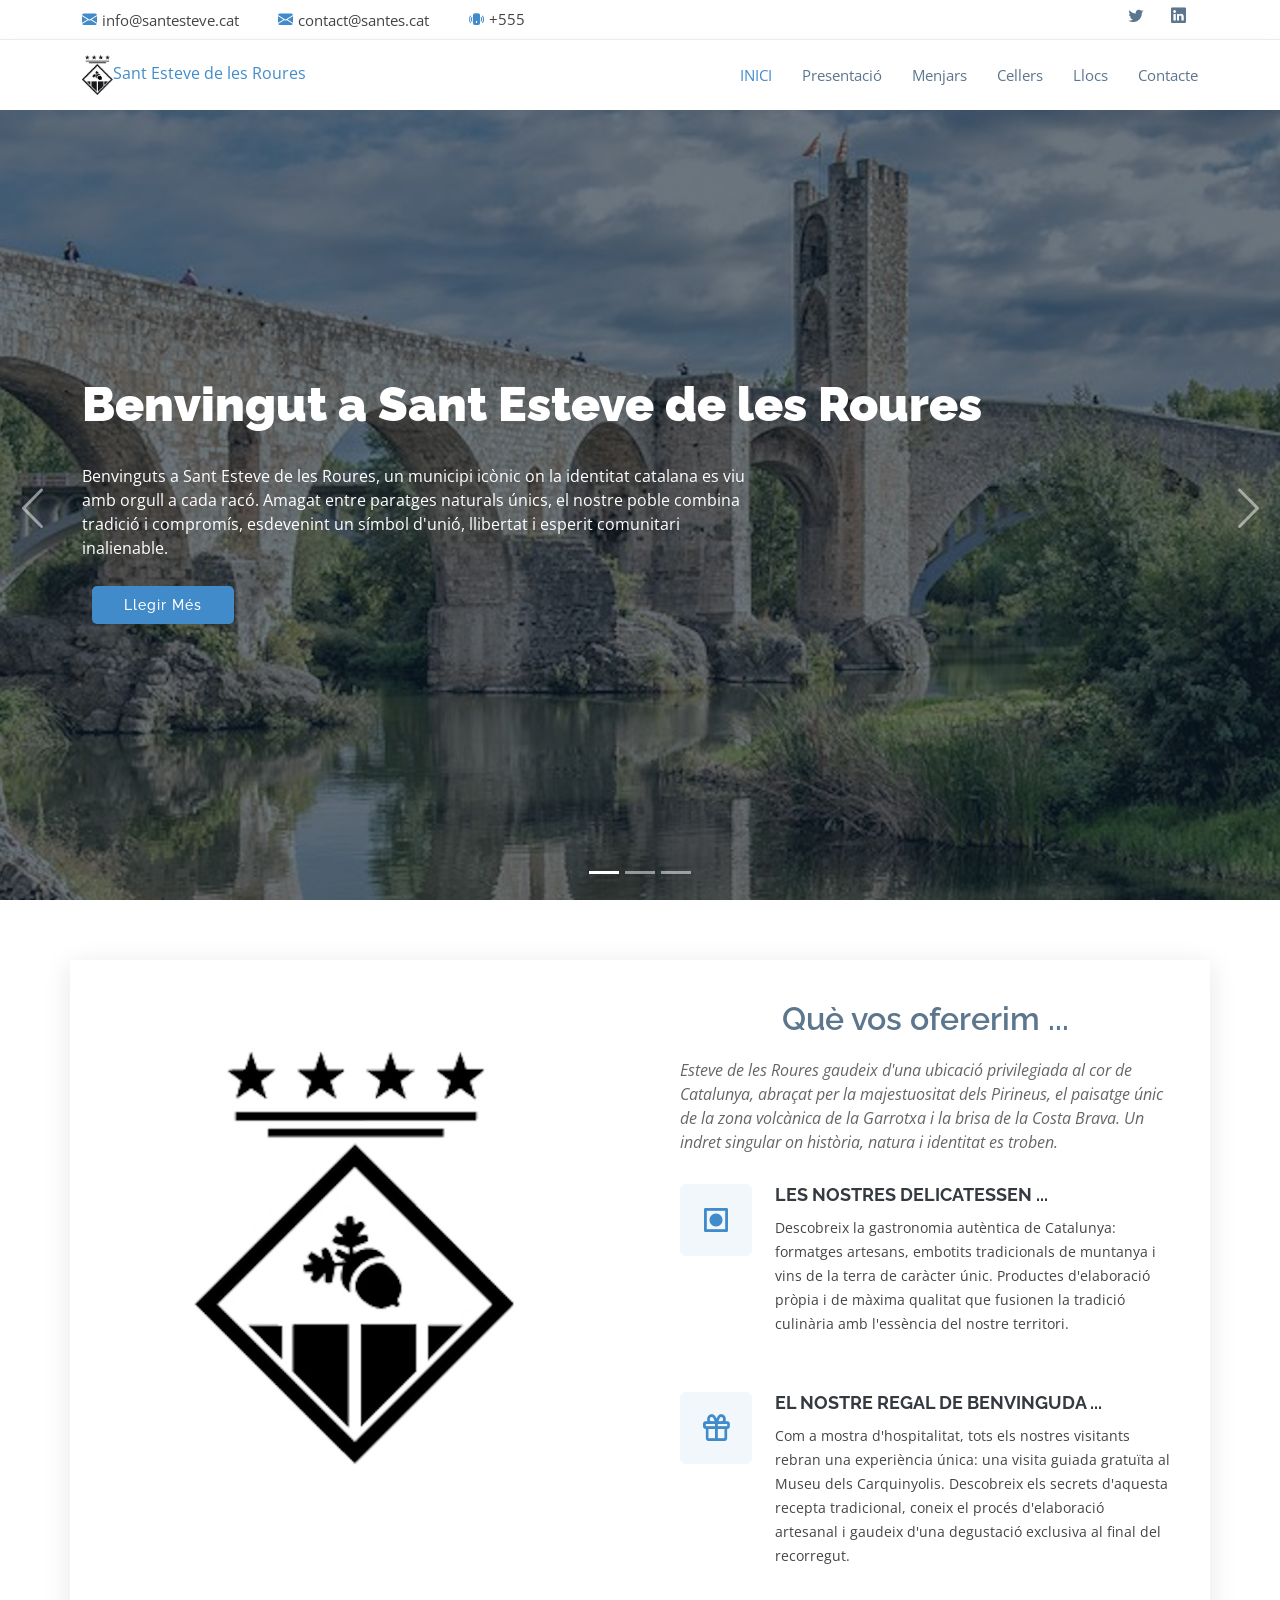
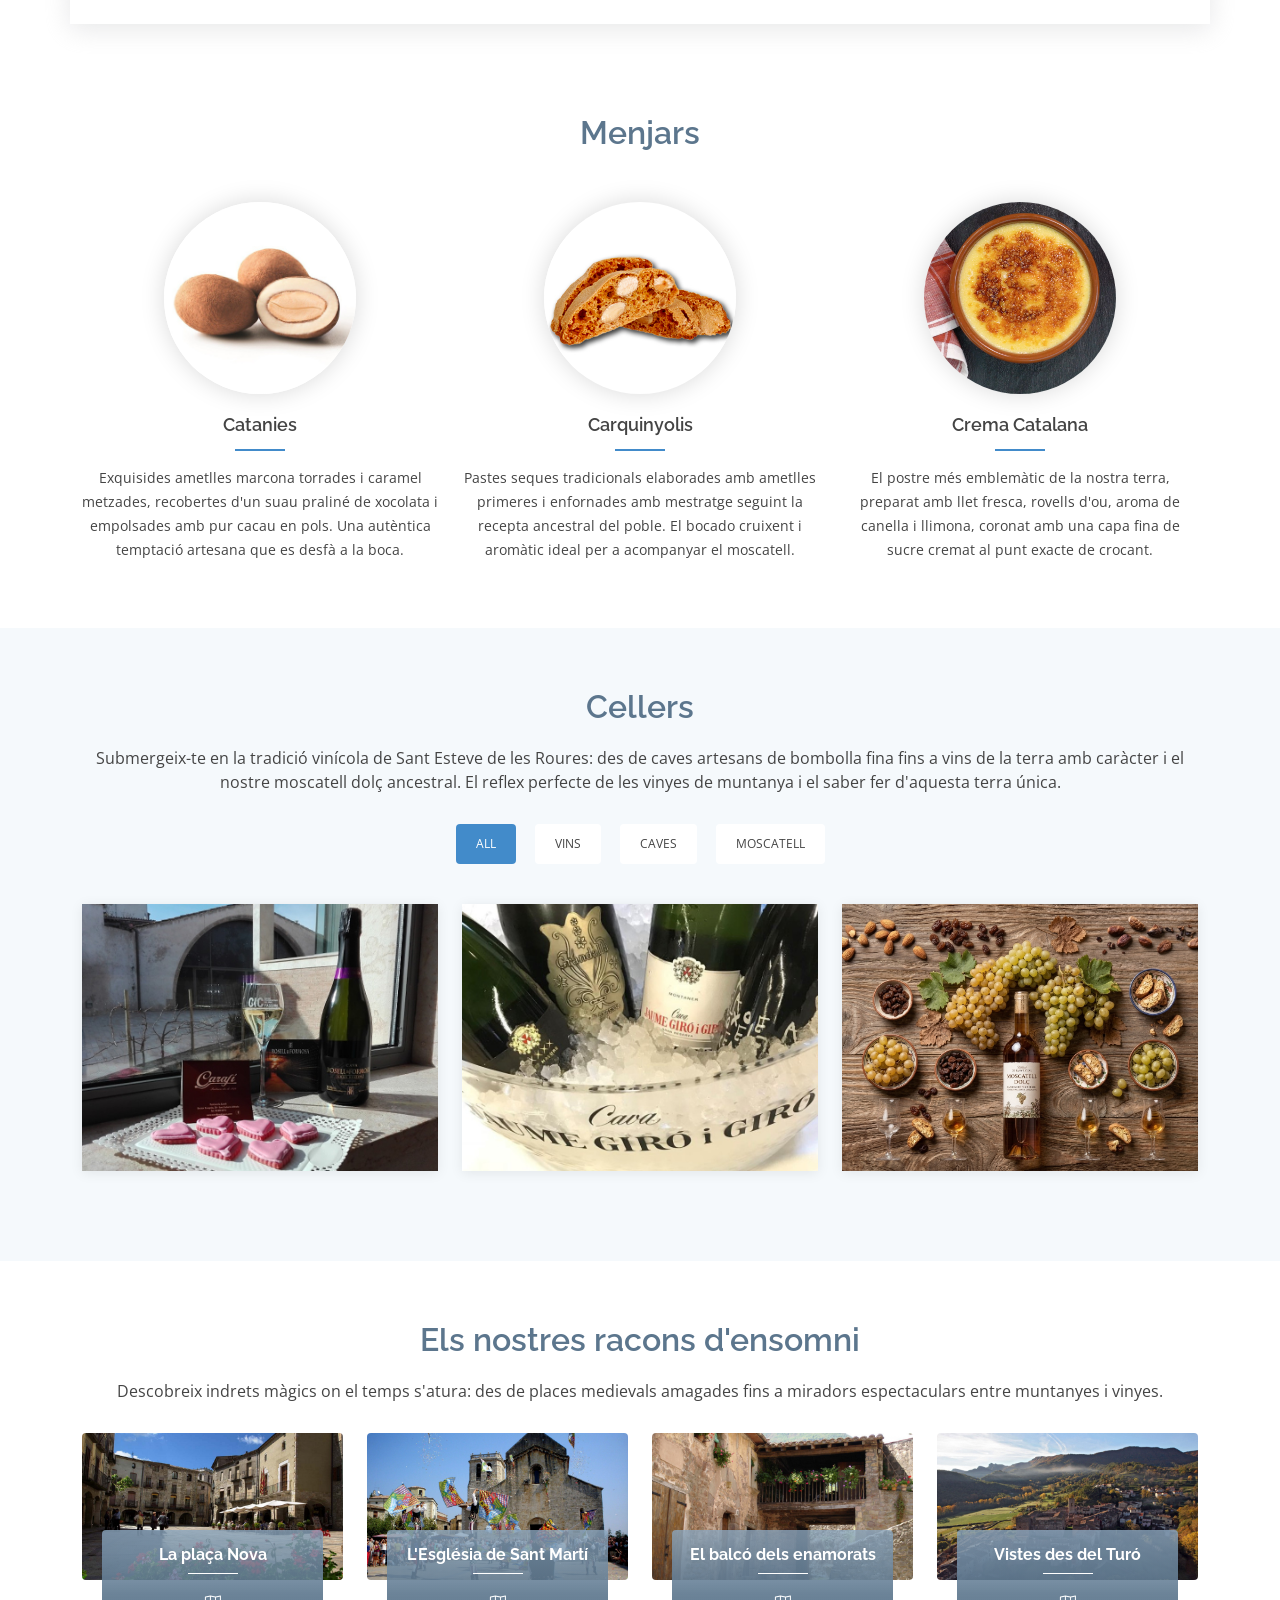
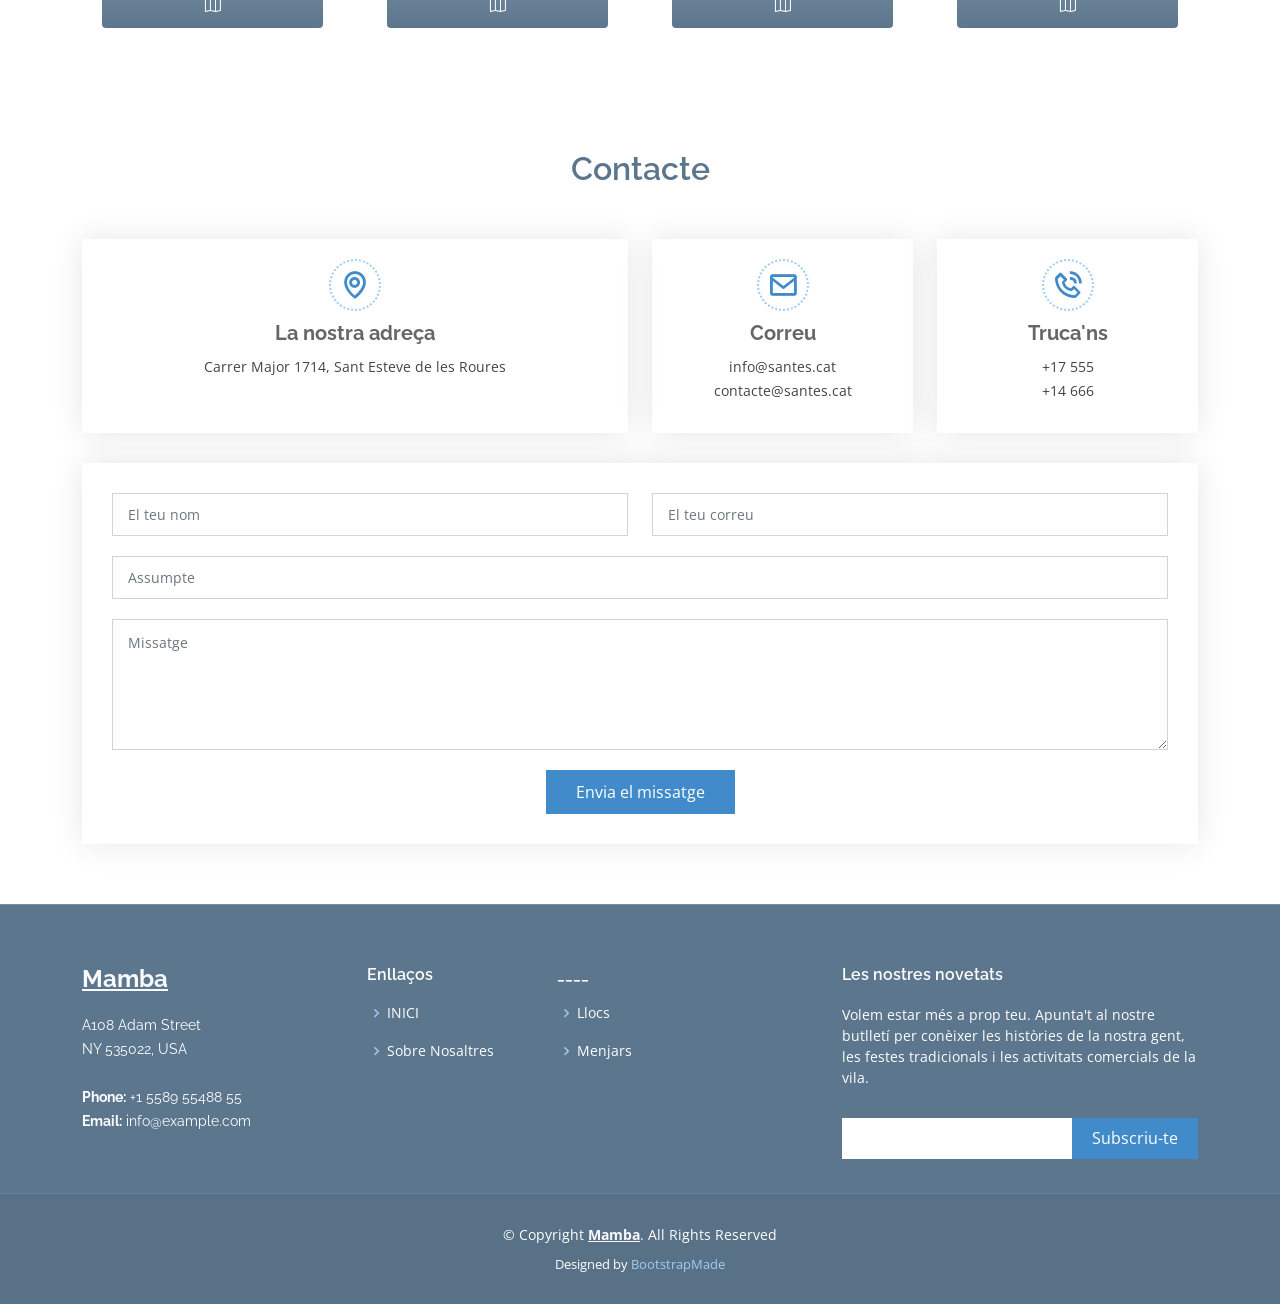
==== commit d7ae4870: "remates finals" ====
--- a/index.html
+++ b/index.html
@@ -723,7 +723,7 @@
         <div class="row">
 
           <div class="col-lg-3 col-md-6 footer-info">
-            <h3>Mamba</h3>
+            <h3><a class="link-light text-decoration-underline" href="https://bootstrapmade.com/demo/Mamba/" target="_blank">Mamba</a></h3>
             <p>
               A108 Adam Street <br>
               NY 535022, USA<br><br>
@@ -742,8 +742,8 @@
           <div class="col-lg-2 col-md-6 footer-links">
             <h4>Enllaços</h4>
             <ul>
-              <li><i class="bx bx-chevron-right"></i> <a href="#">INICI</a></li>
-              <li><i class="bx bx-chevron-right"></i> <a href="#">Sobre Nosaltres</a></li>
+              <li><i class="bx bx-chevron-right"></i> <a href="#hero">INICI</a></li>
+              <li><i class="bx bx-chevron-right"></i> <a href="#about">Sobre Nosaltres</a></li>
 
               <!--  <li><i class="bx bx-chevron-right"></i> <a href="#">Privacy policy</a></li> -->
             </ul>
@@ -752,8 +752,8 @@
           <div class="col-lg-3 col-md-6 footer-links">
             <h4>____</h4>
             <ul>
-              <li><i class="bx bx-chevron-right"></i> <a href="#">Llocs</a></li>
-              <li><i class="bx bx-chevron-right"></i> <a href="#">Menjars</a></li>
+              <li><i class="bx bx-chevron-right"></i> <a href="#team">Llocs</a></li>
+              <li><i class="bx bx-chevron-right"></i> <a href="#services">Menjars</a></li>
               <!--<li><i class="bx bx-chevron-right"></i> <a href="#">Web Design</a></li>
               <li><i class="bx bx-chevron-right"></i> <a href="#">Web Development</a></li>
               <li><i class="bx bx-chevron-right"></i> <a href="#">Product Management</a></li>
@@ -764,7 +764,7 @@
 
           <div class="col-lg-4 col-md-6 footer-newsletter">
             <h4>Les nostres novetats</h4>
-            <p>Tamen quem nulla quae legam multos aute sint culpa legam noster magna</p>
+            <p>Volem estar més a prop teu. Apunta't al nostre butlletí per conèixer les històries de la nostra gent, les festes tradicionals i les activitats comercials de la vila.</p>
             <form action="" method="post">
               <input type="email" name="email"><input type="submit" value="Subscriu-te">
             </form>
@@ -777,7 +777,7 @@
 
     <div class="container">
       <div class="copyright">
-        &copy; Copyright <strong><span>Mamba</span></strong>. All Rights Reserved
+        &copy; Copyright <strong><span><a class="link-light text-decoration-underline" href="https://bootstrapmade.com/demo/Mamba/" target="_blank">Mamba</a></span></strong>. All Rights Reserved
       </div>
       <div class="credits">
         <!-- All the links in the footer should remain intact. -->
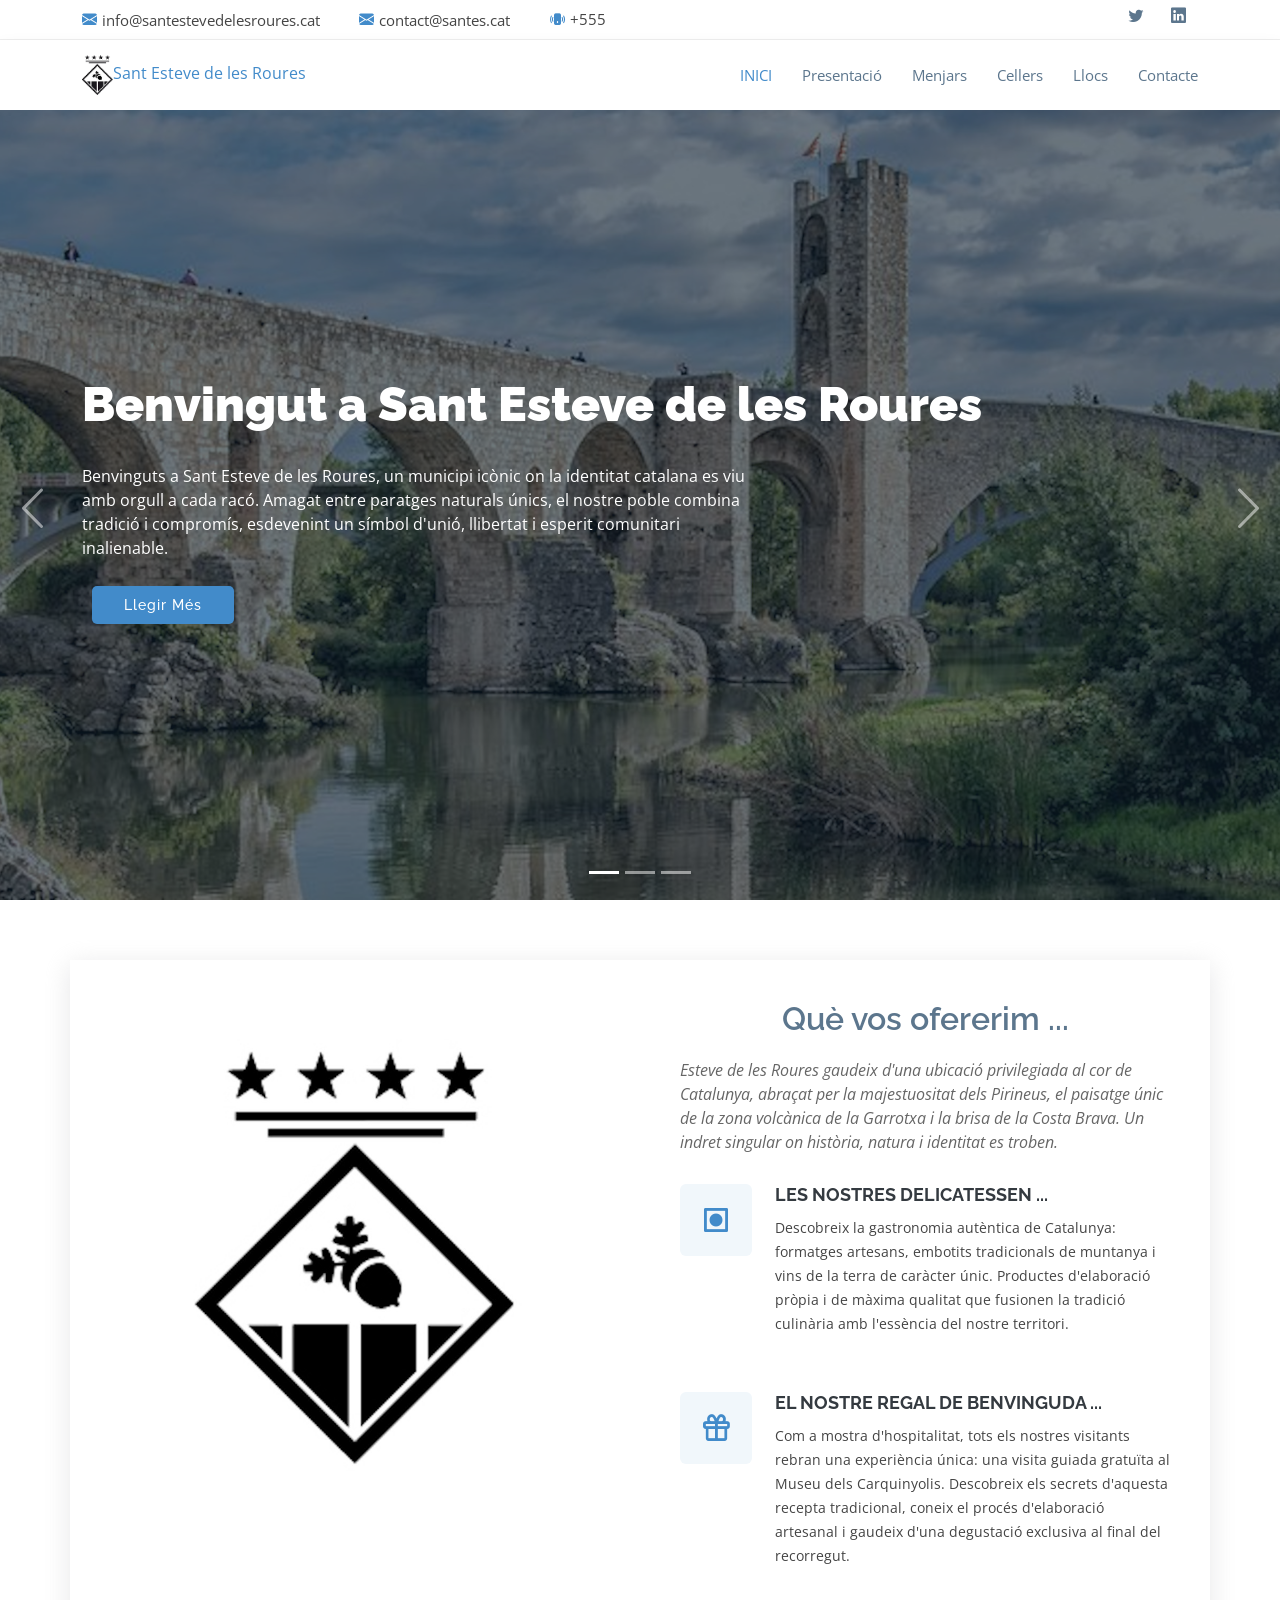
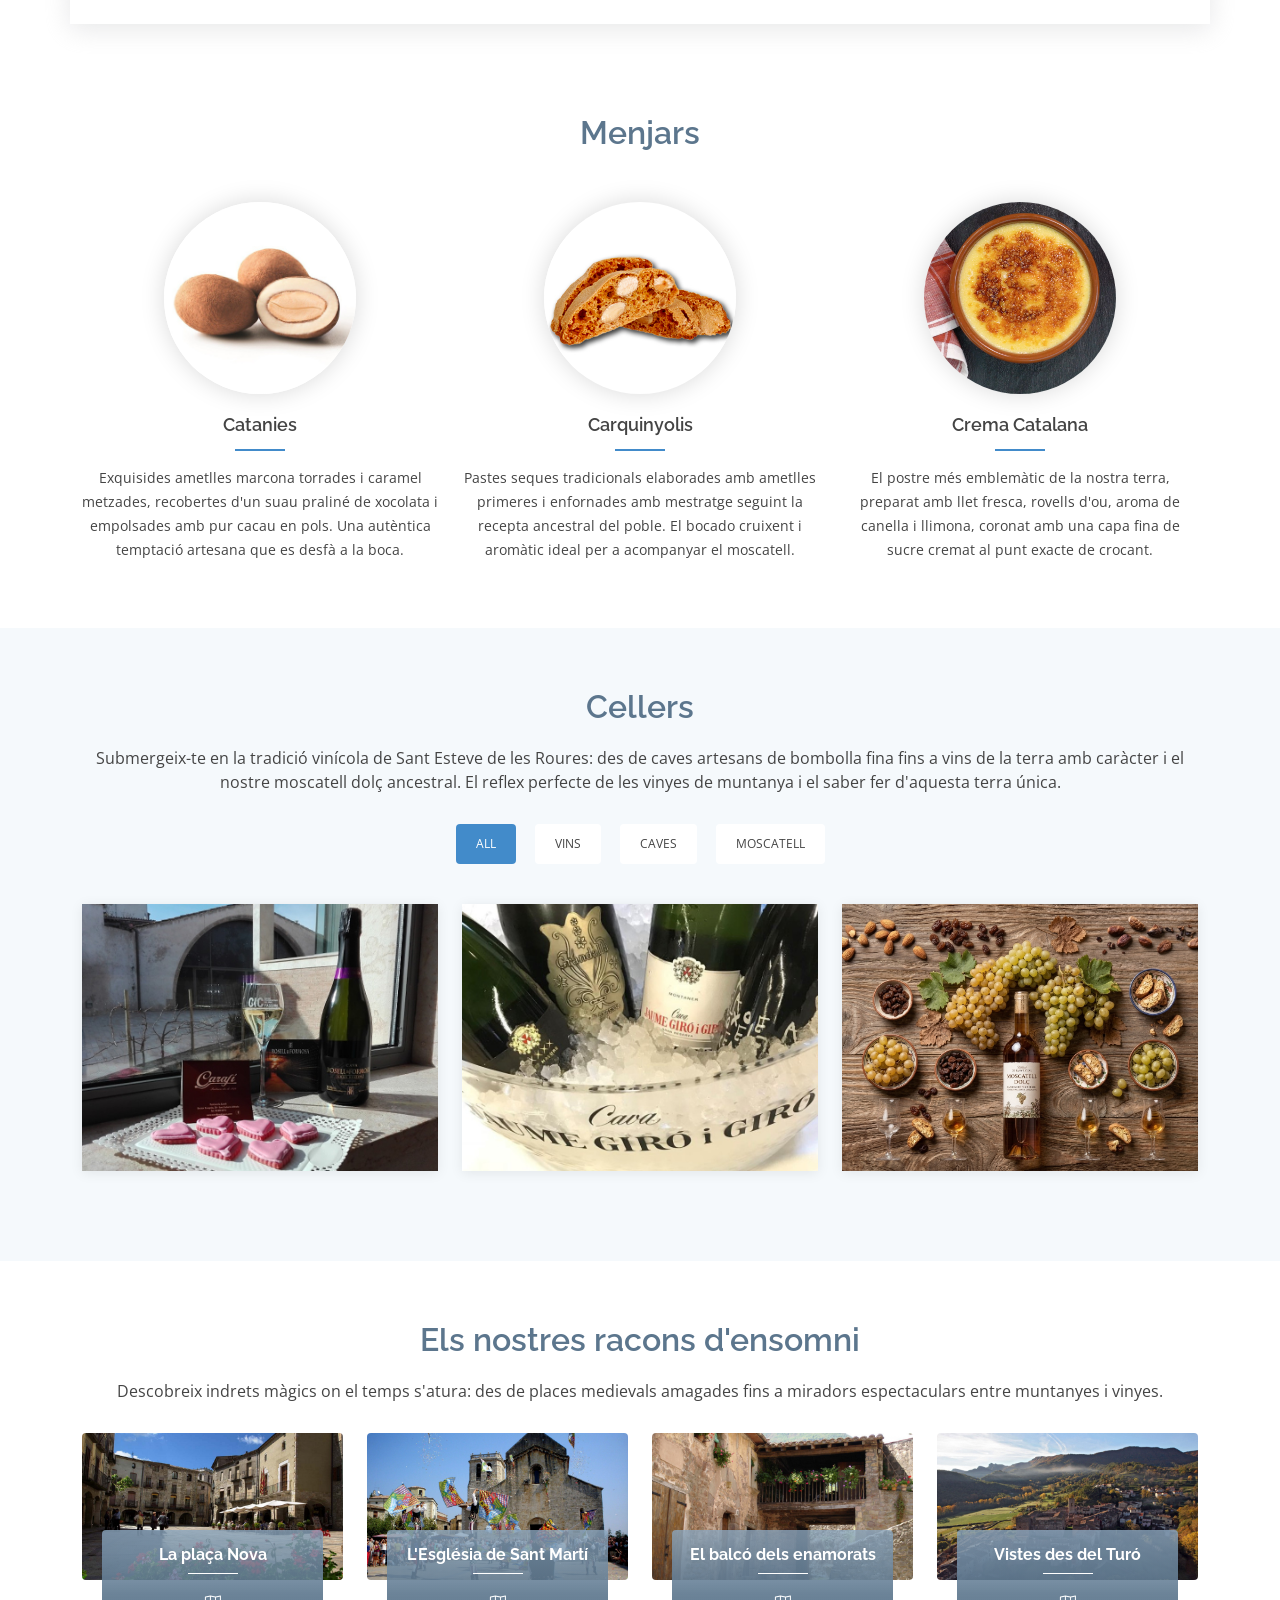
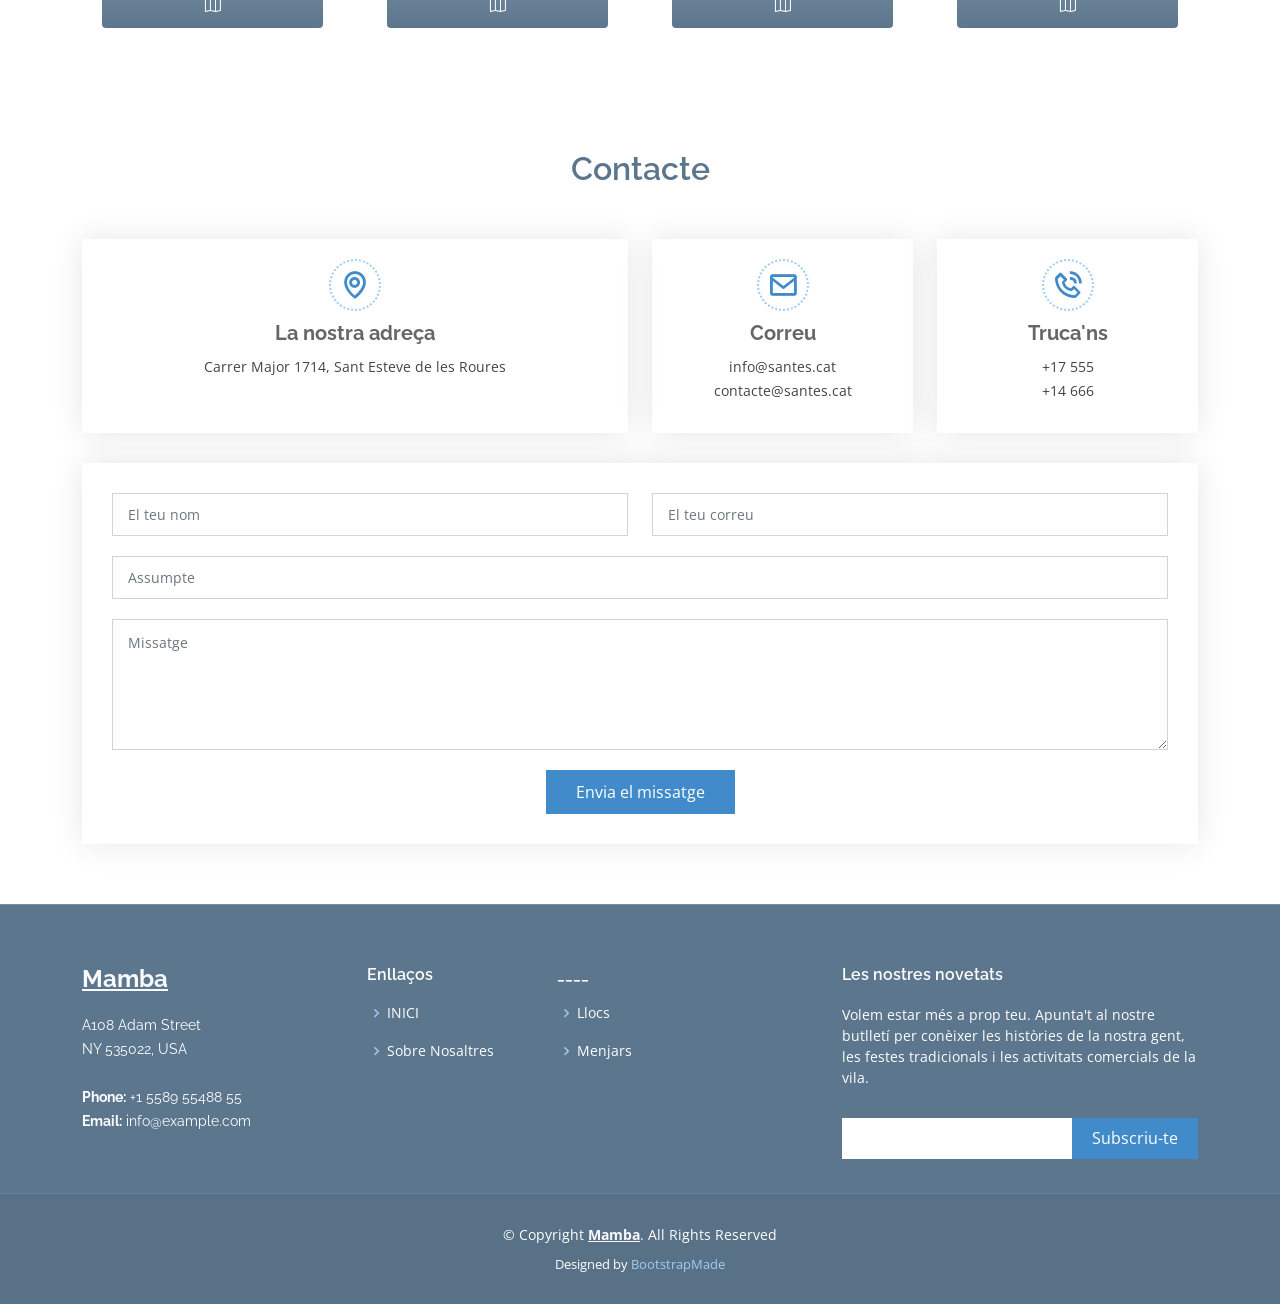
==== commit 17714fb0: "Modificació correu" ====
--- a/index.html
+++ b/index.html
@@ -45,7 +45,7 @@
   <section id="topbar" class="d-flex align-items-center">
     <div class="container d-flex justify-content-center justify-content-md-between">
       <div class="contact-info d-flex align-items-center">
-        <i class="bi bi-envelope-fill"></i><a href="mailto:frossell@ies-eugeni.cat">info@santesteve.cat</a>
+        <i class="bi bi-envelope-fill"></i><a href="mailto:frossell@ies-eugeni.cat">info@santestevedelesroures.cat</a>
         <pre>     </pre>
         <i class="bi bi-envelope-fill"></i><a href="mailto:contact@santes.cat">contact@santes.cat</a>
         <pre>     </pre>
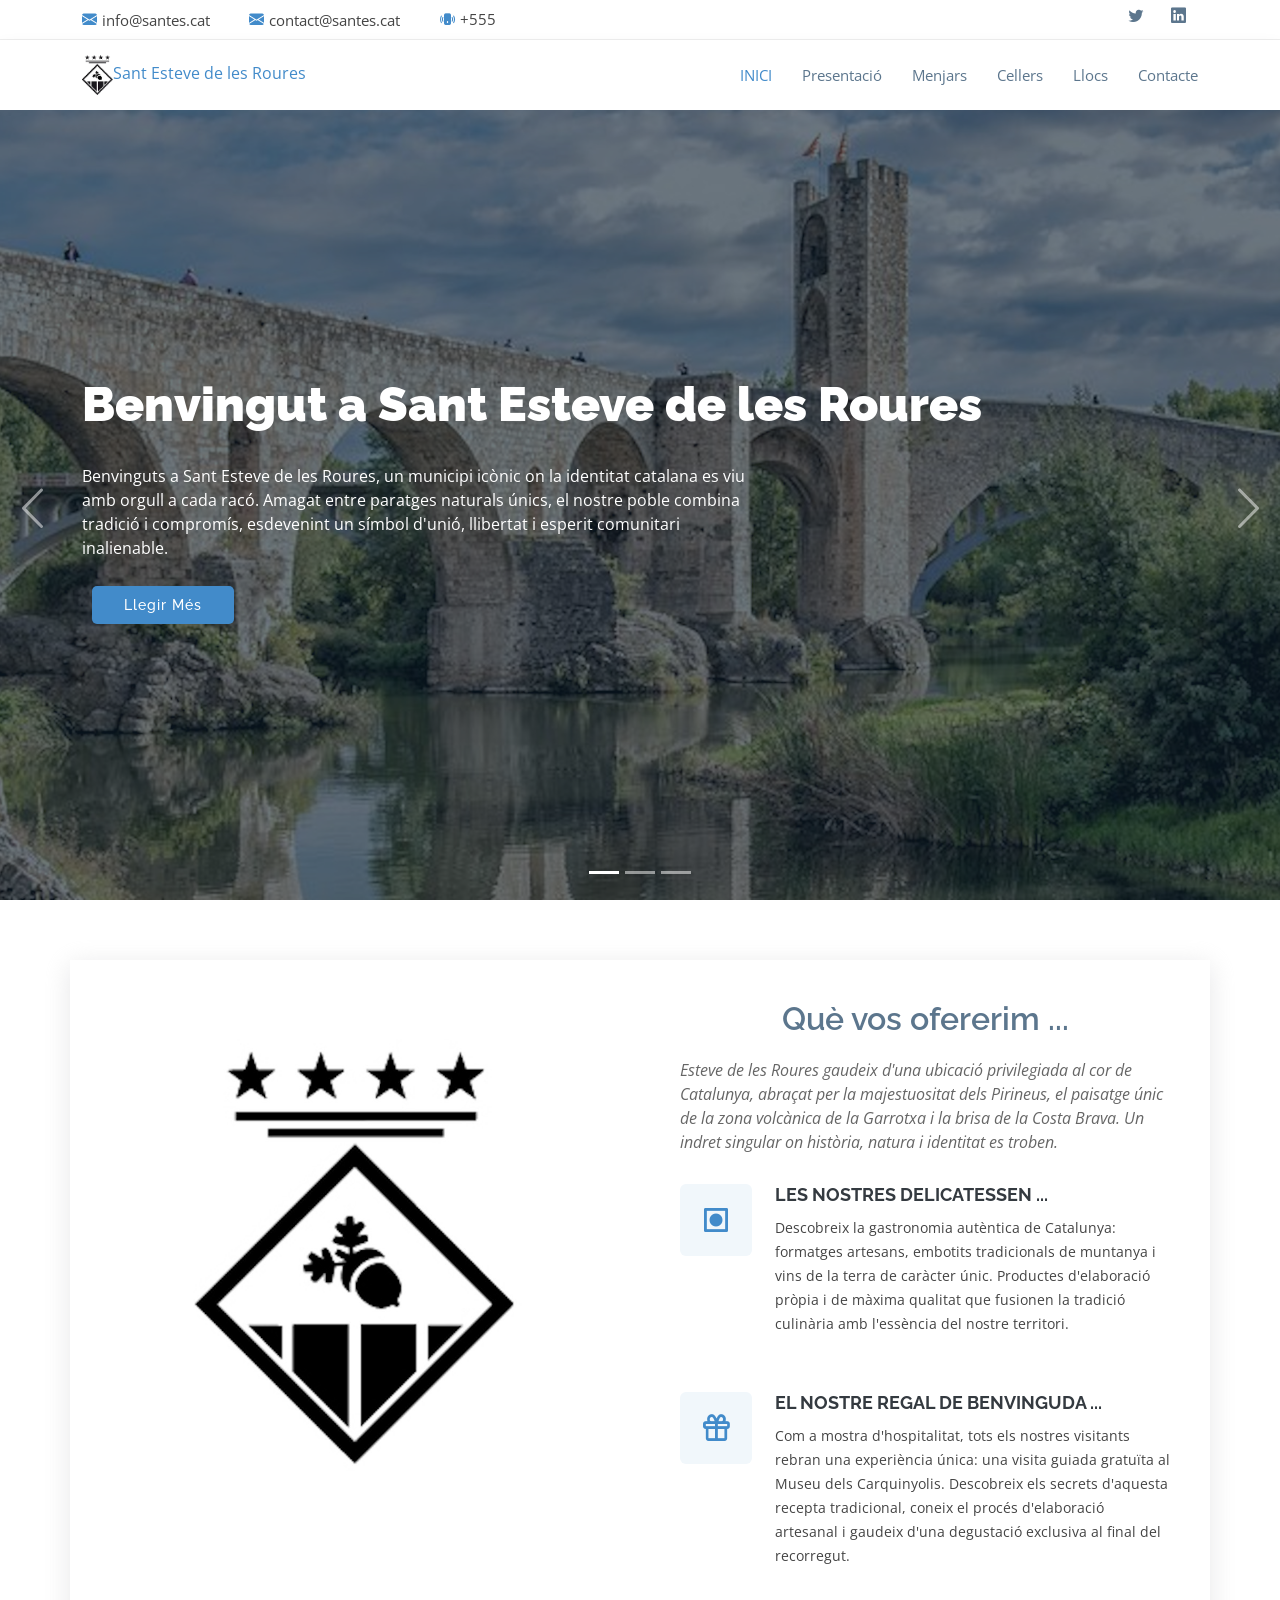
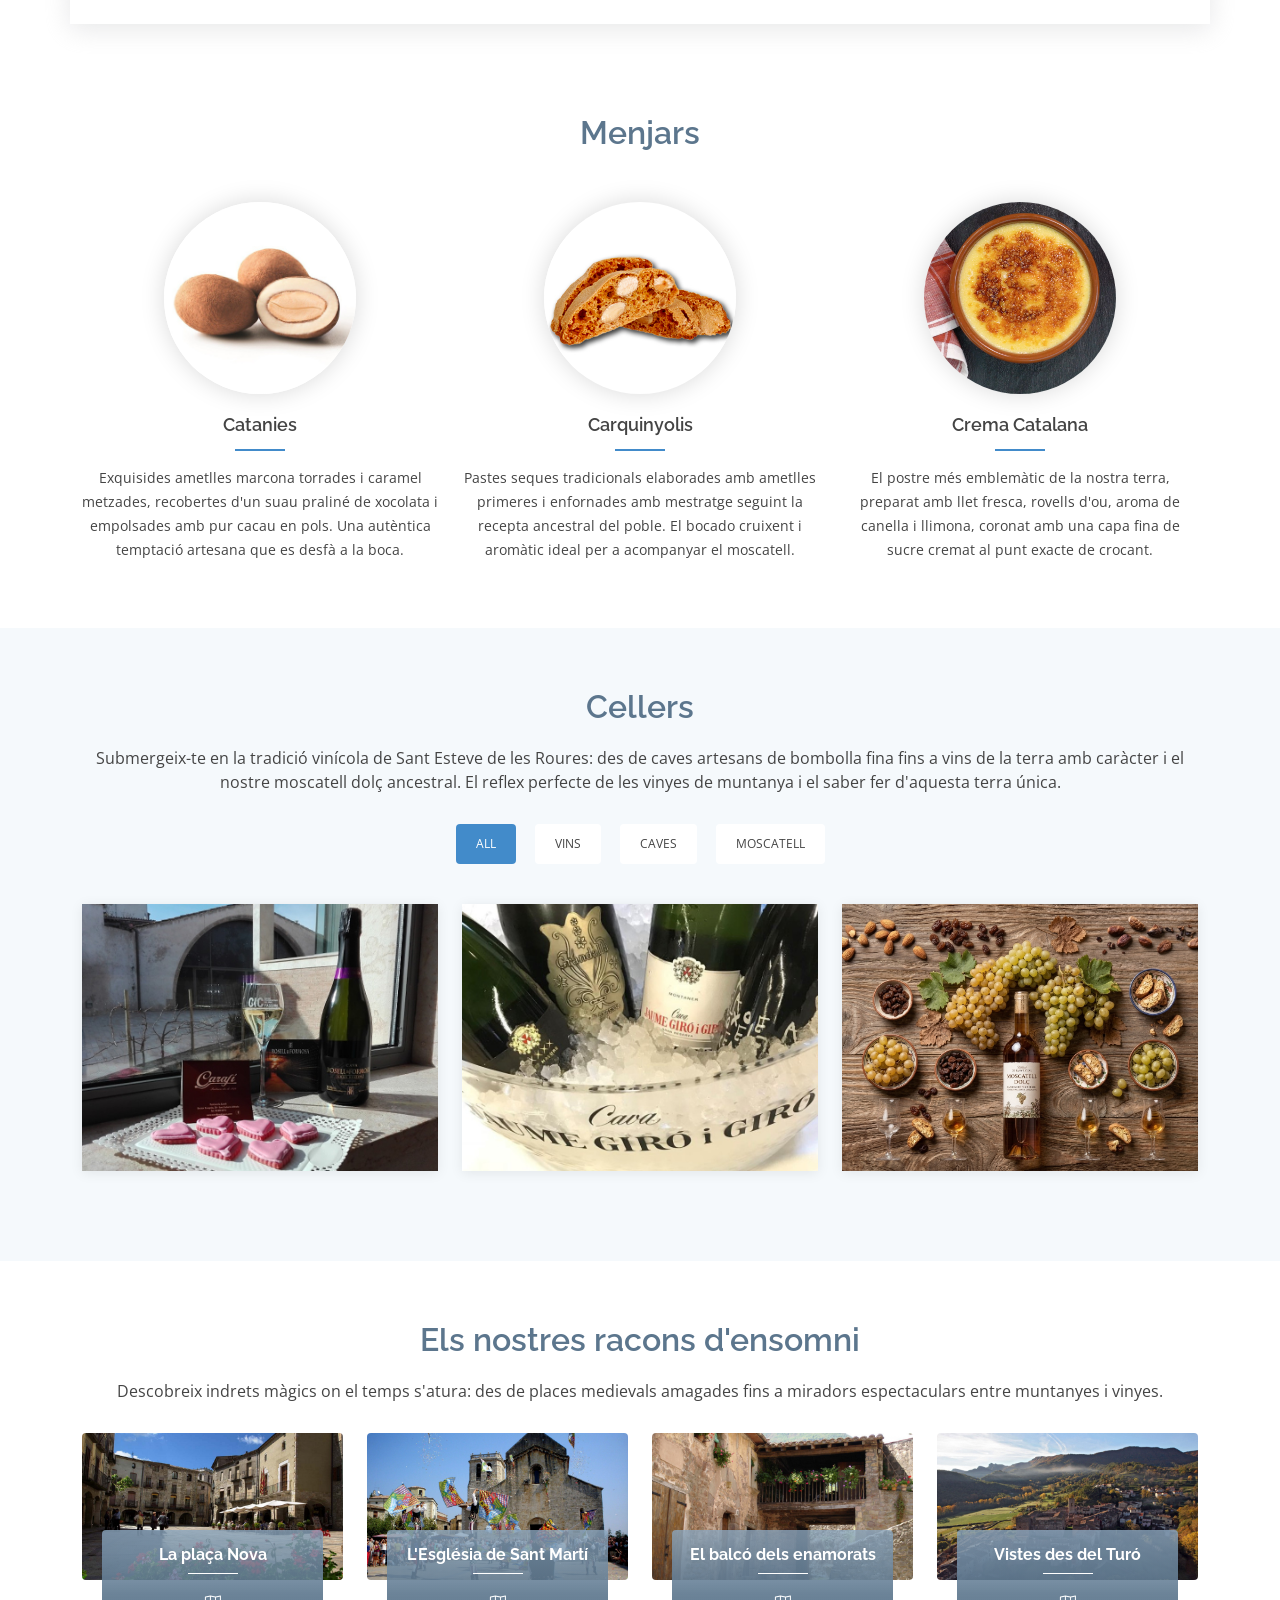
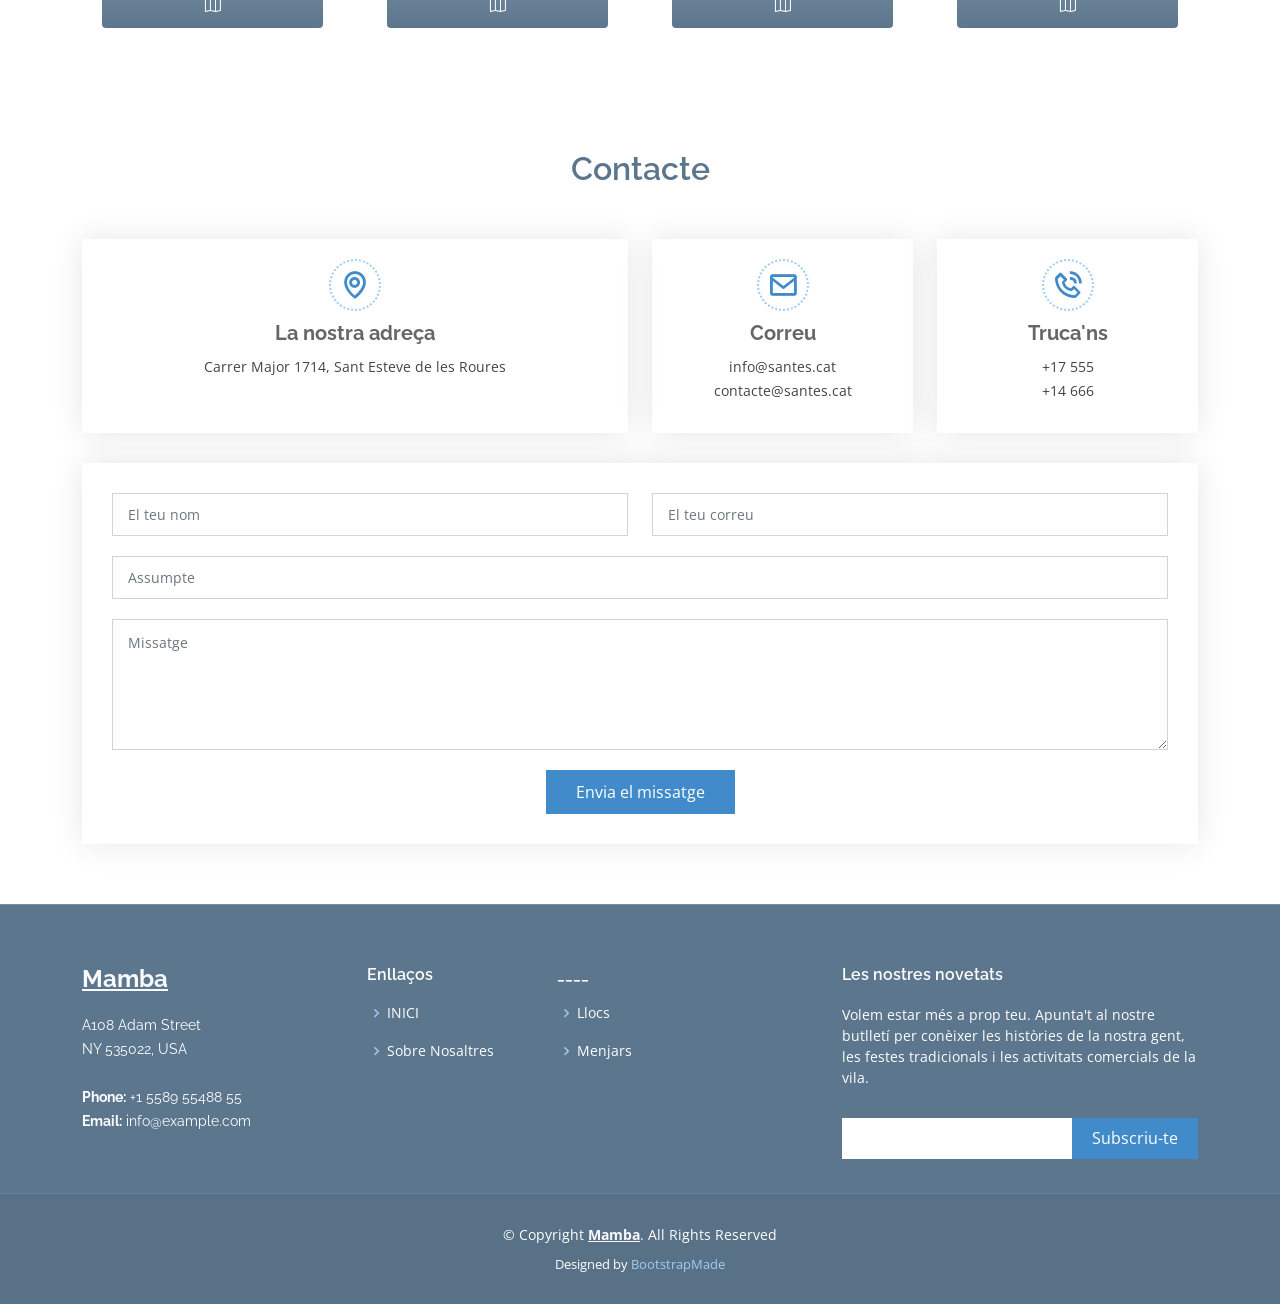
==== commit 7c89e37b: "modificació Correu" ====
--- a/index.html
+++ b/index.html
@@ -45,7 +45,7 @@
   <section id="topbar" class="d-flex align-items-center">
     <div class="container d-flex justify-content-center justify-content-md-between">
       <div class="contact-info d-flex align-items-center">
-        <i class="bi bi-envelope-fill"></i><a href="mailto:frossell@ies-eugeni.cat">info@santestevedelesroures.cat</a>
+        <i class="bi bi-envelope-fill"></i><a href="mailto:frossell@ies-eugeni.cat">info@santes.cat</a>
         <pre>     </pre>
         <i class="bi bi-envelope-fill"></i><a href="mailto:contact@santes.cat">contact@santes.cat</a>
         <pre>     </pre>
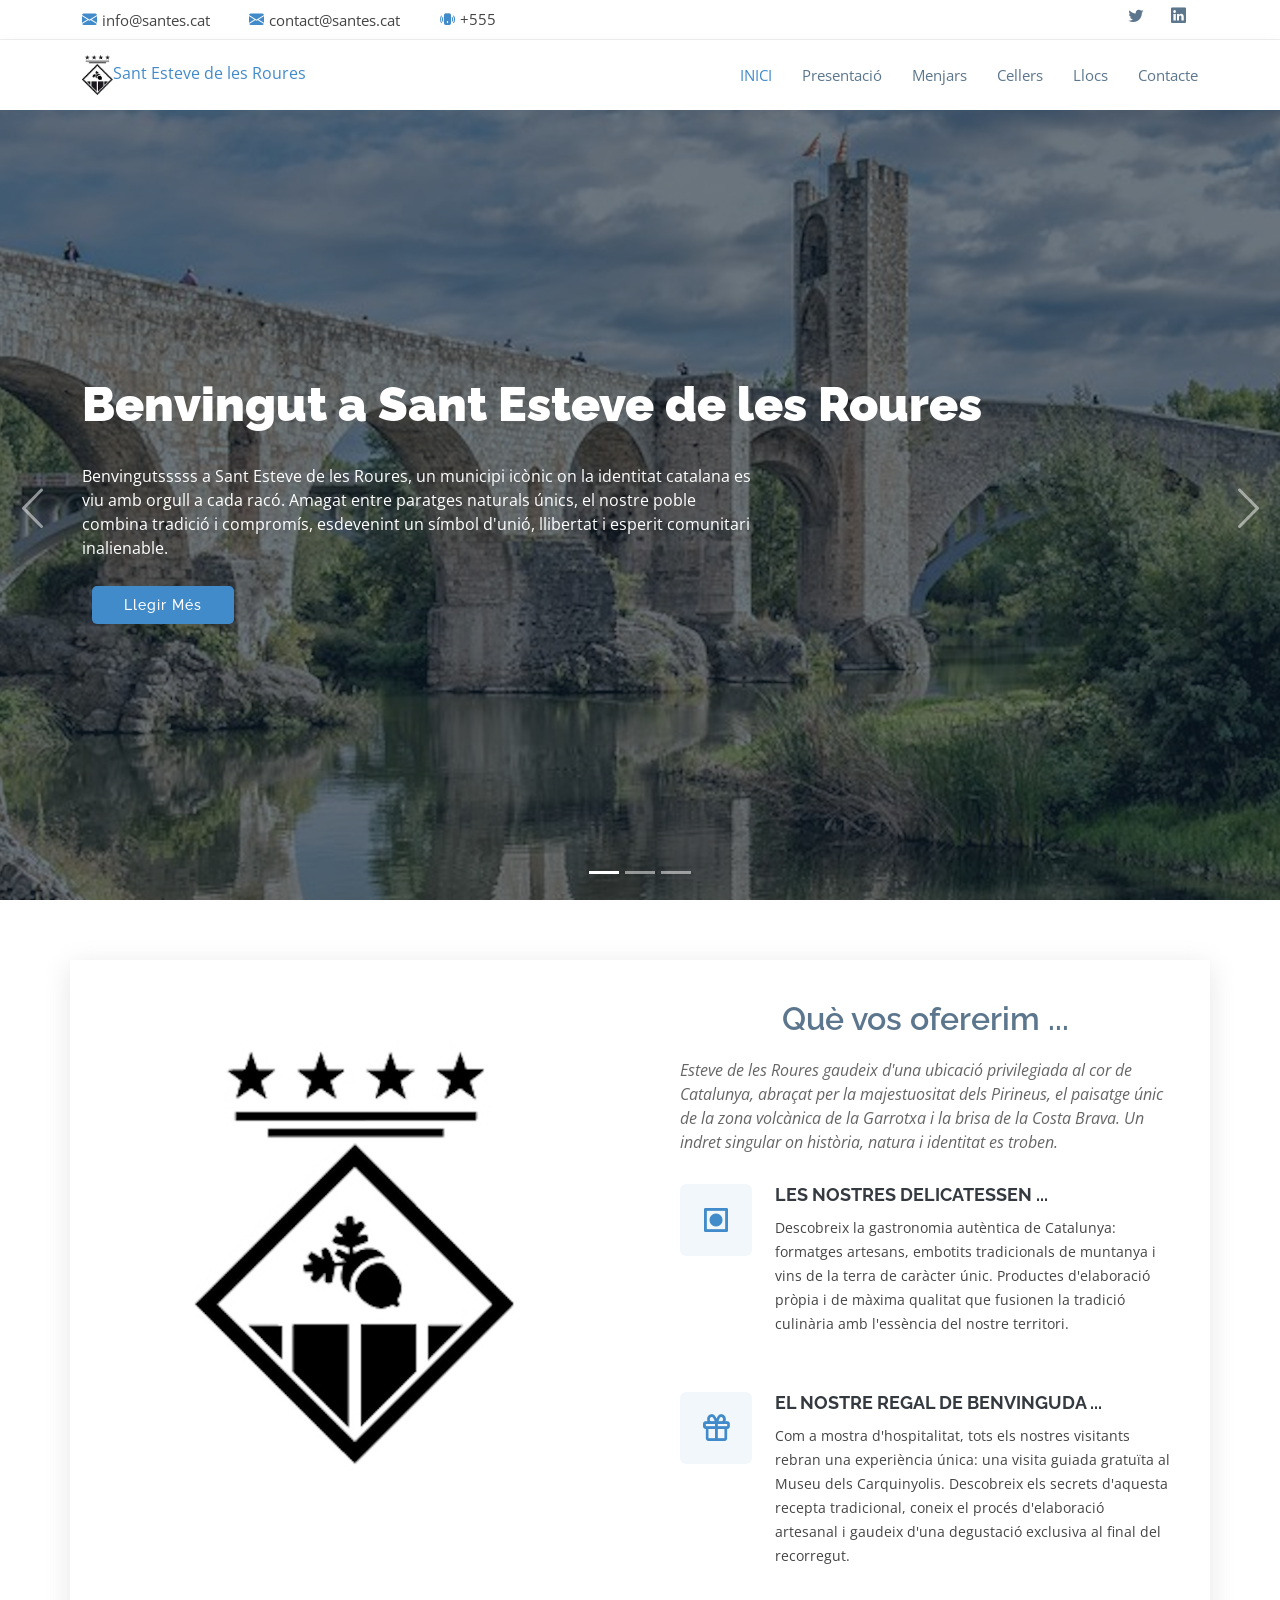
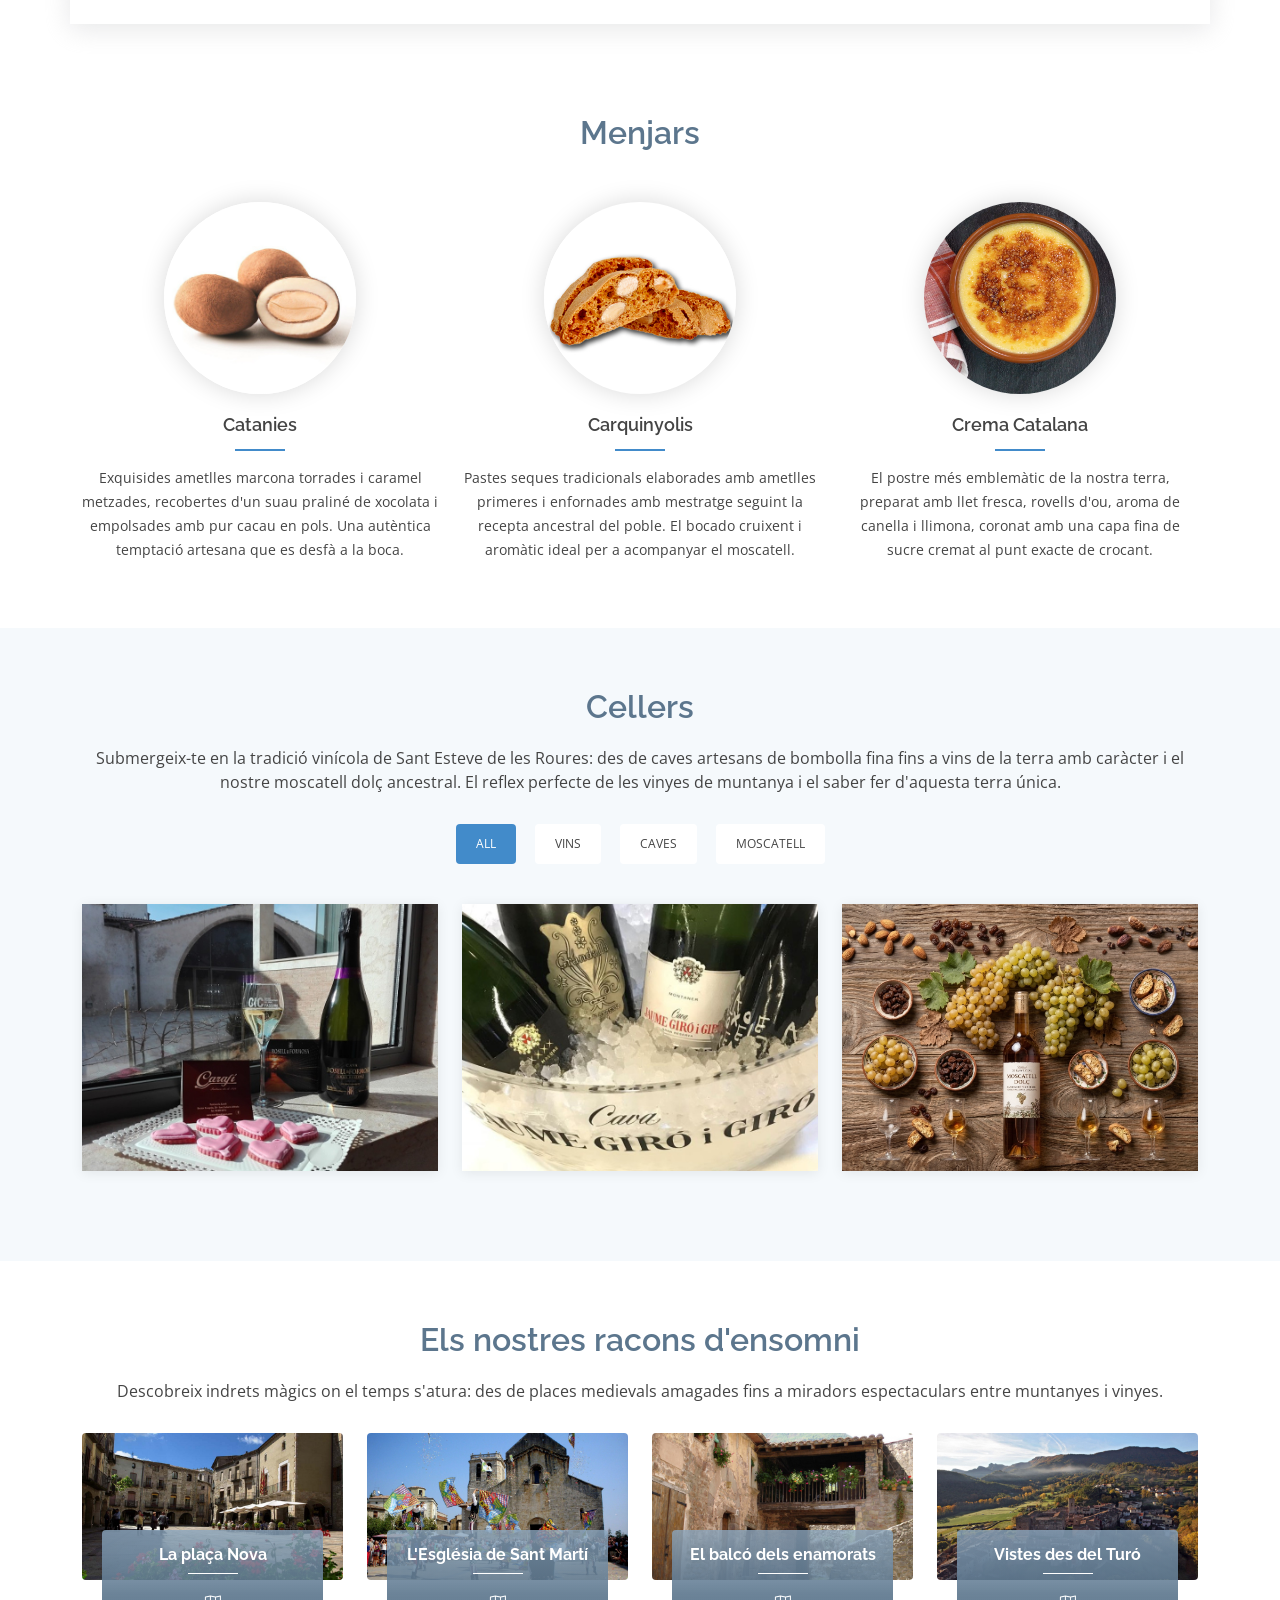
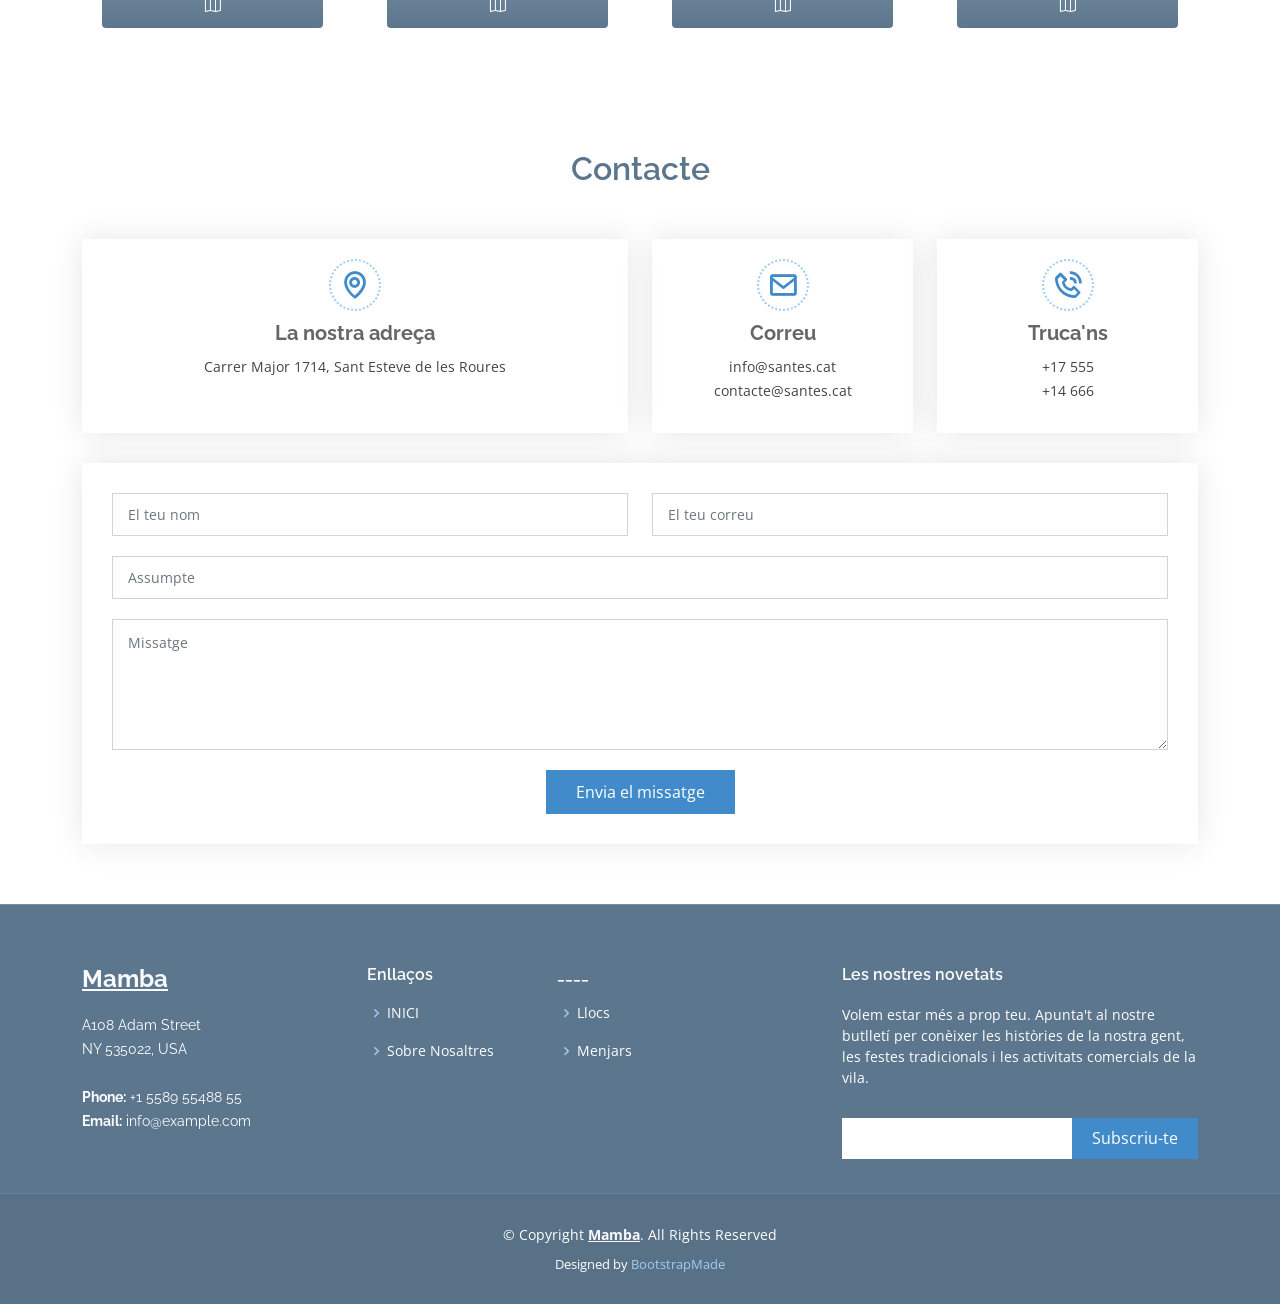
==== commit 5f731b24: "sdfasfd" ====
--- a/index.html
+++ b/index.html
@@ -114,7 +114,7 @@
               <div class="carousel-content container">
                 <h2 class="animate__animated animate__fadeInDown">Benvingut a <span>Sant Esteve de les Roures</span>
                 </h2>
-                <p class="animate__animated animate__fadeInUp">Benvinguts a Sant Esteve de les Roures, un municipi
+                <p class="animate__animated animate__fadeInUp">Benvingutsssss a Sant Esteve de les Roures, un municipi
                   icònic on la identitat catalana es viu amb orgull a cada racó. Amagat entre paratges naturals únics,
                   el nostre poble combina tradició i compromís, esdevenint un símbol d'unió, llibertat i esperit
                   comunitari inalienable.</p>
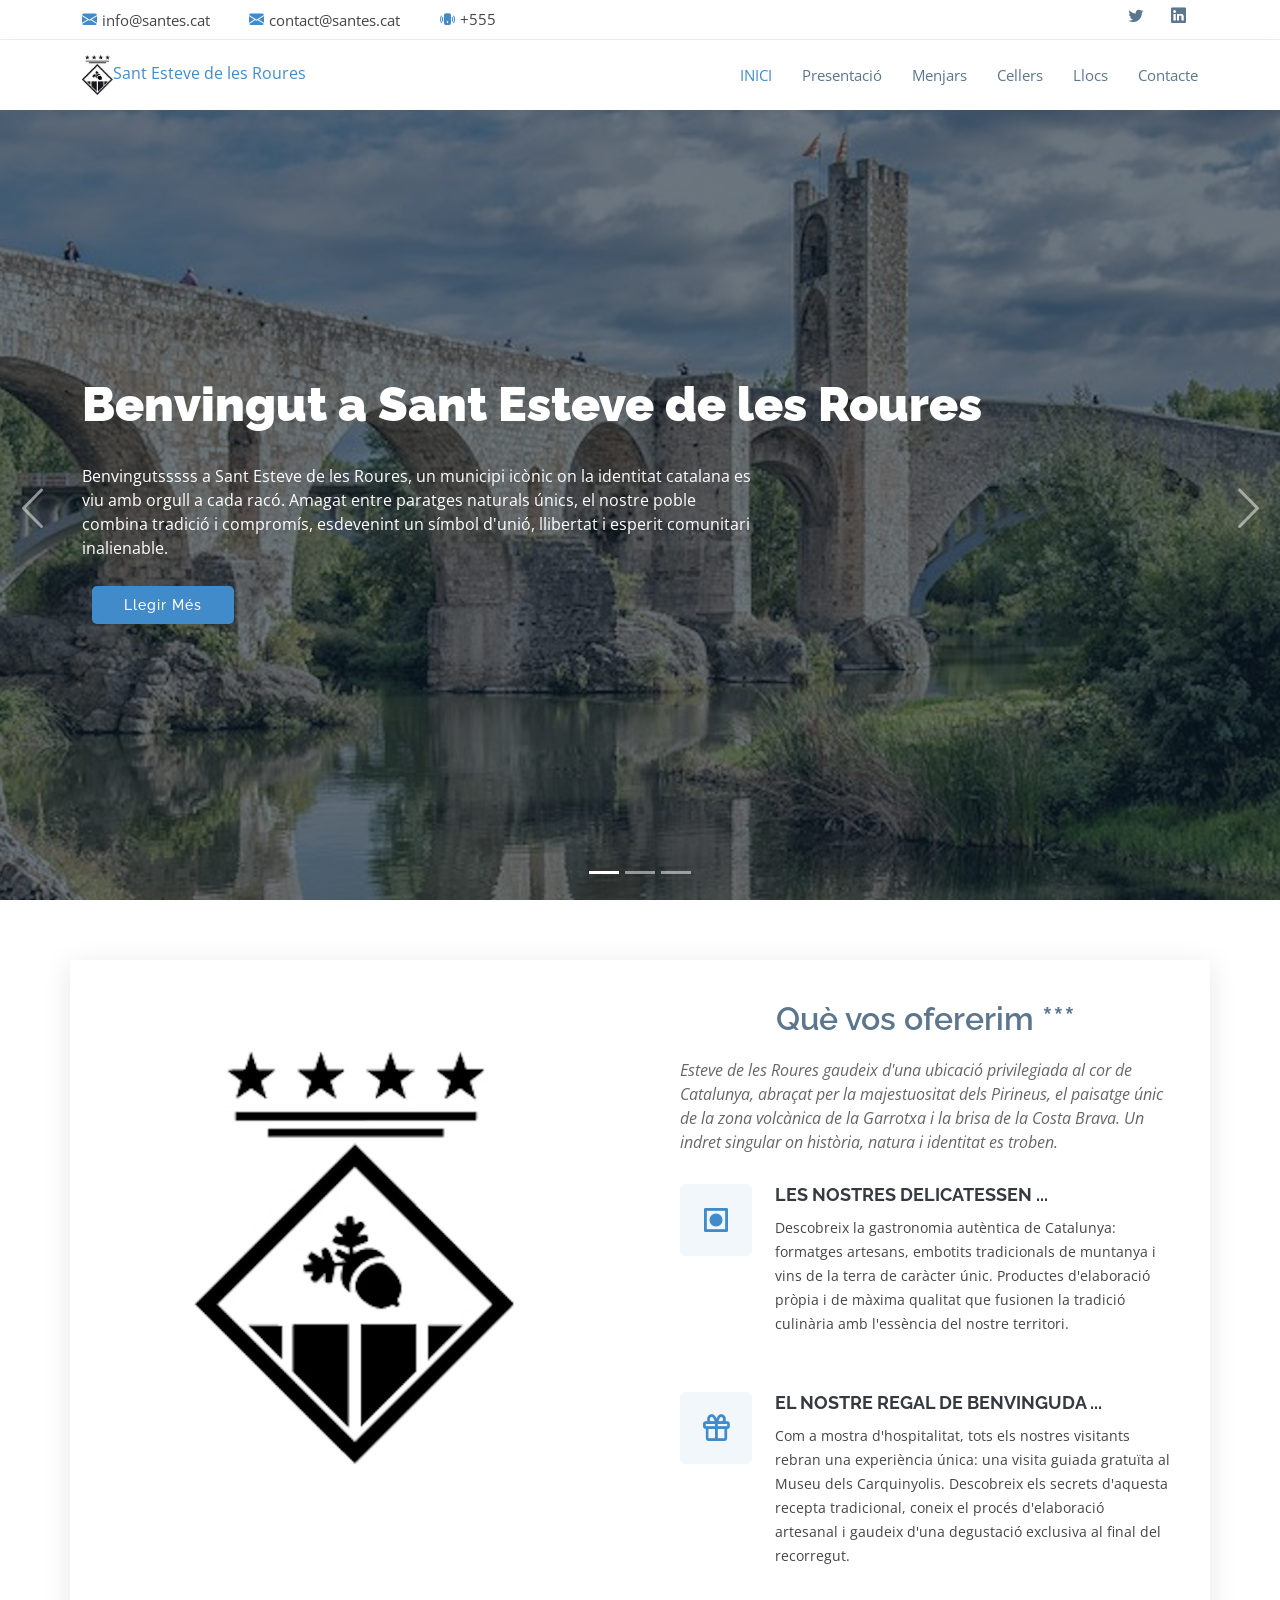
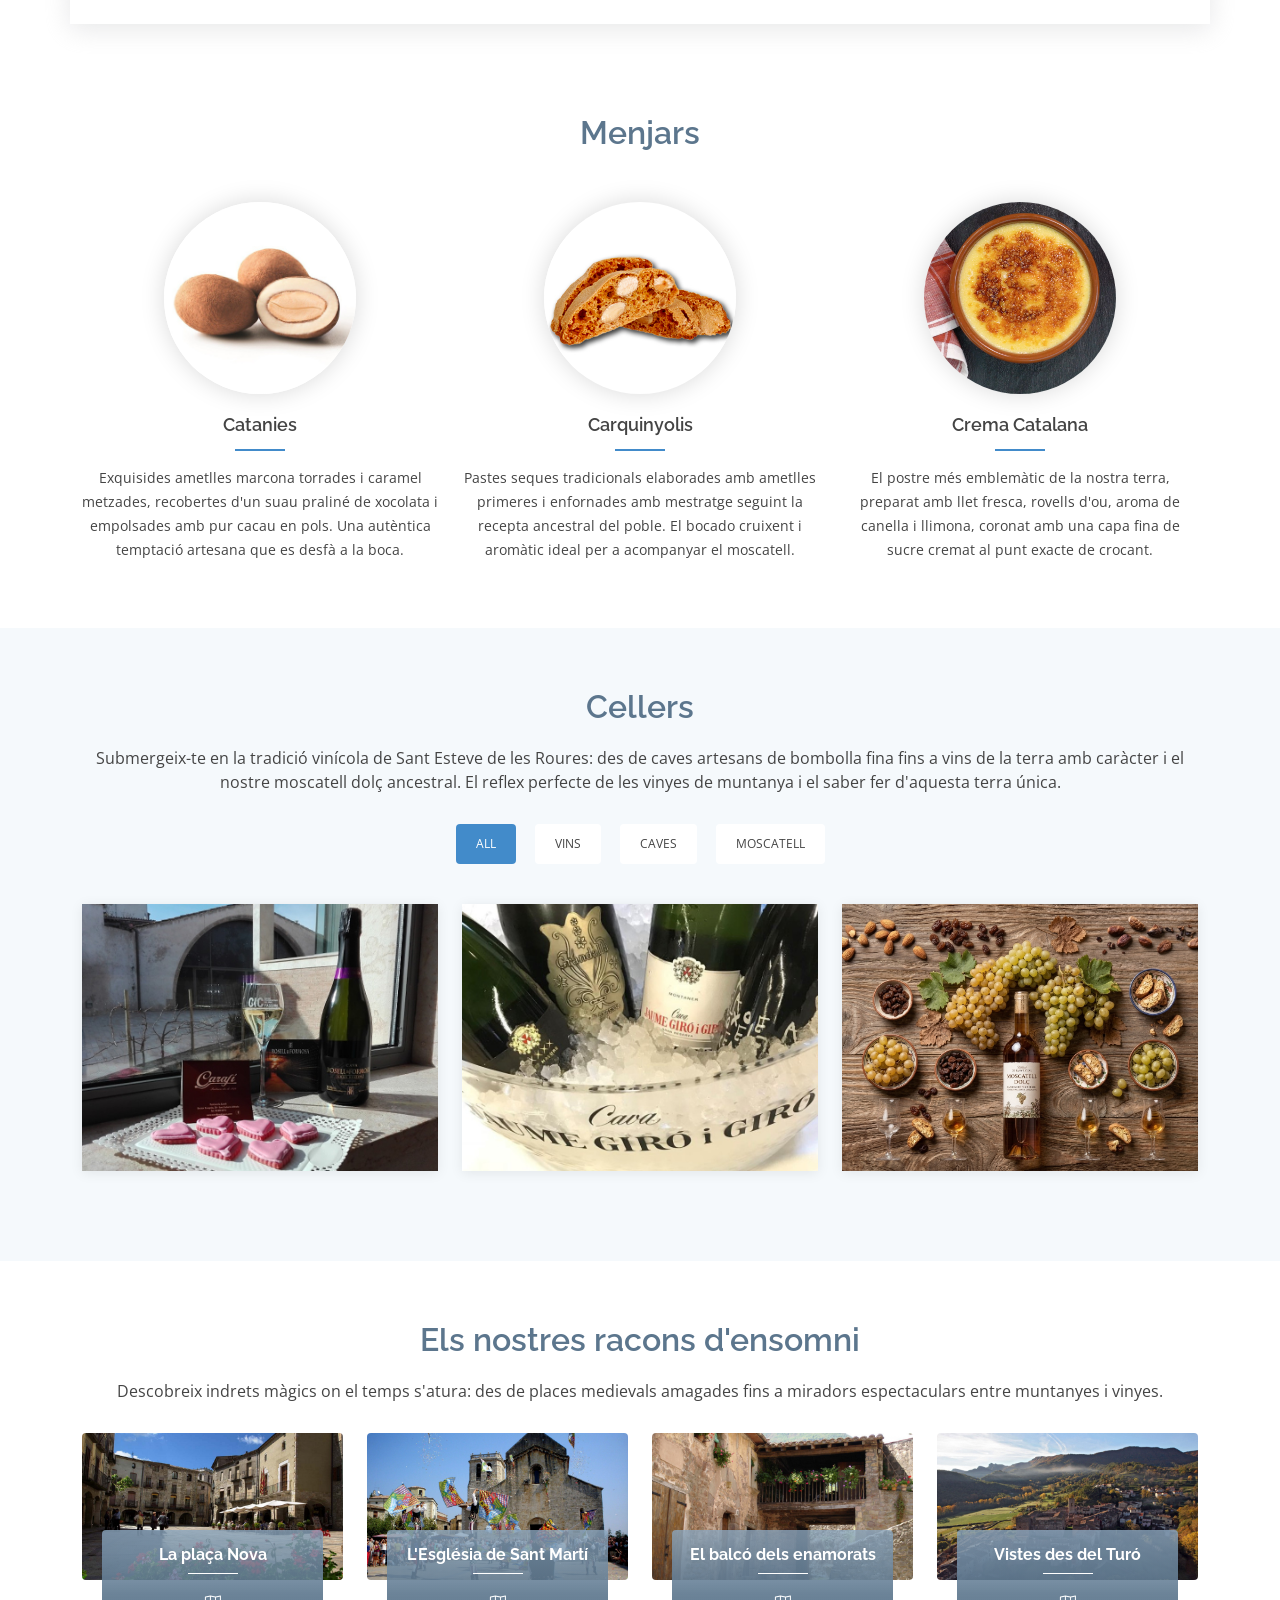
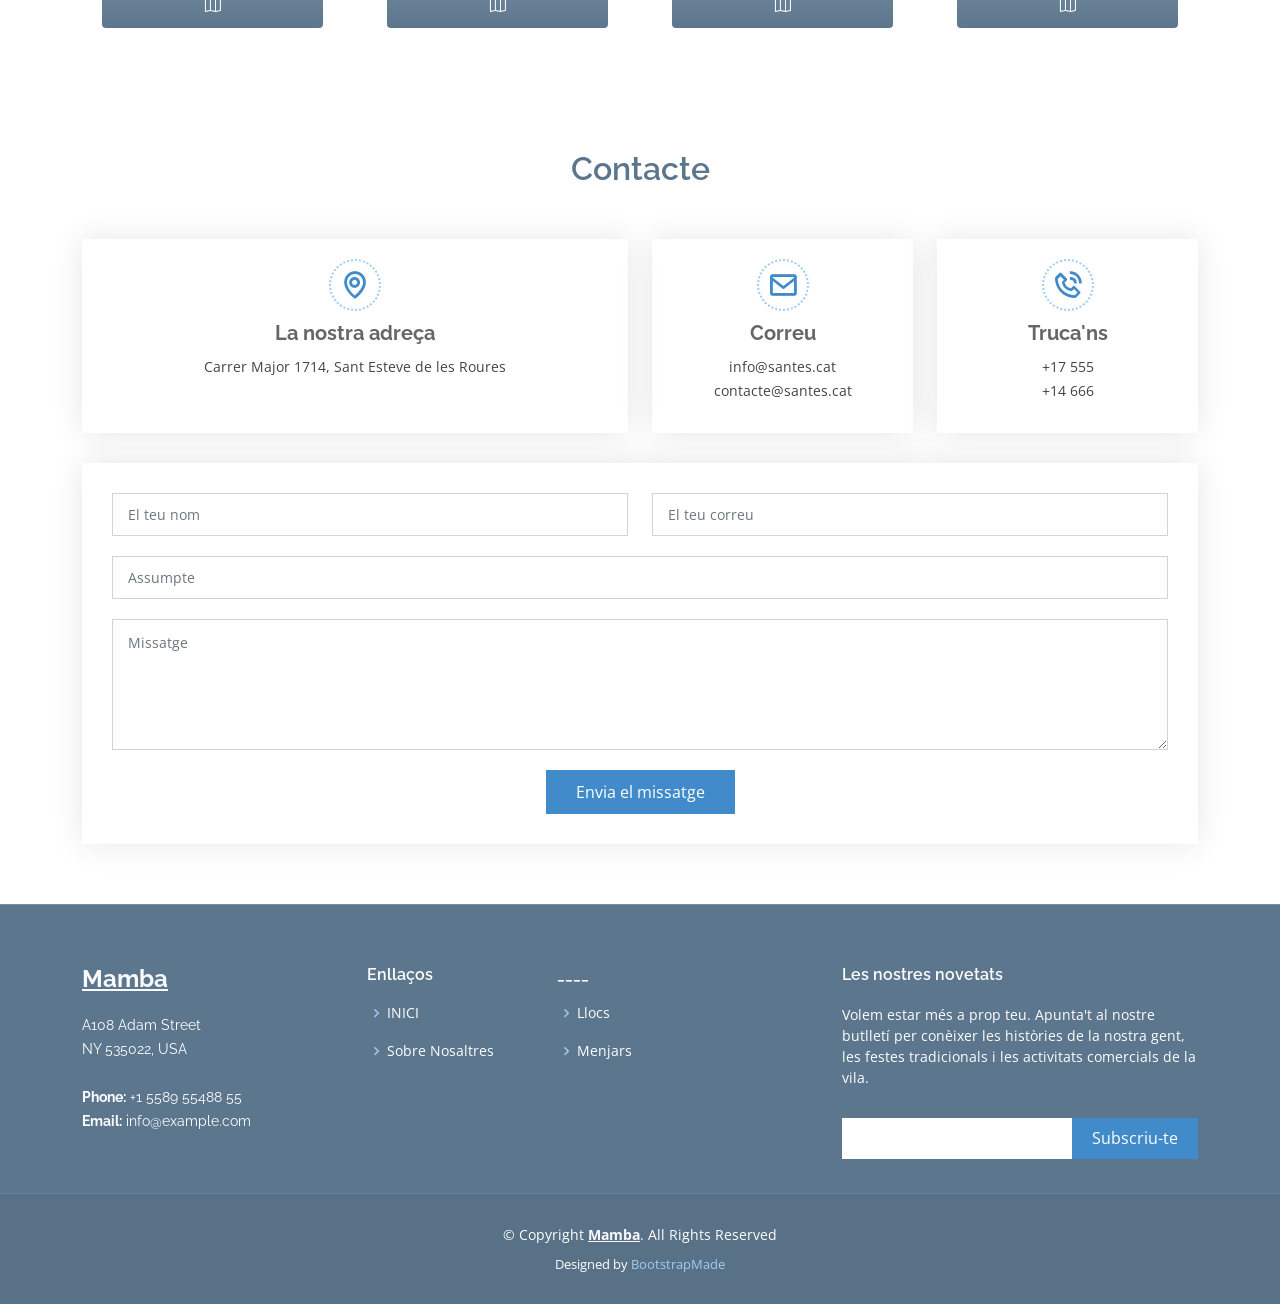
==== commit 138fcace: "Modificació de que vos oferim" ====
--- a/index.html
+++ b/index.html
@@ -179,7 +179,7 @@
           <div class="col-lg-6 d-flex flex-column justify-content-center about-content">
 
             <div class="section-title">
-              <h2>Què vos ofererim ...</h2>
+              <h2>Què vos ofererim ***</h2>
               <p>Esteve de les Roures gaudeix d'una ubicació privilegiada al cor de Catalunya, abraçat per la
                 majestuositat dels Pirineus, el paisatge únic de la zona volcànica de la Garrotxa i la brisa de la Costa
                 Brava. Un indret singular on història, natura i identitat es troben.</p>
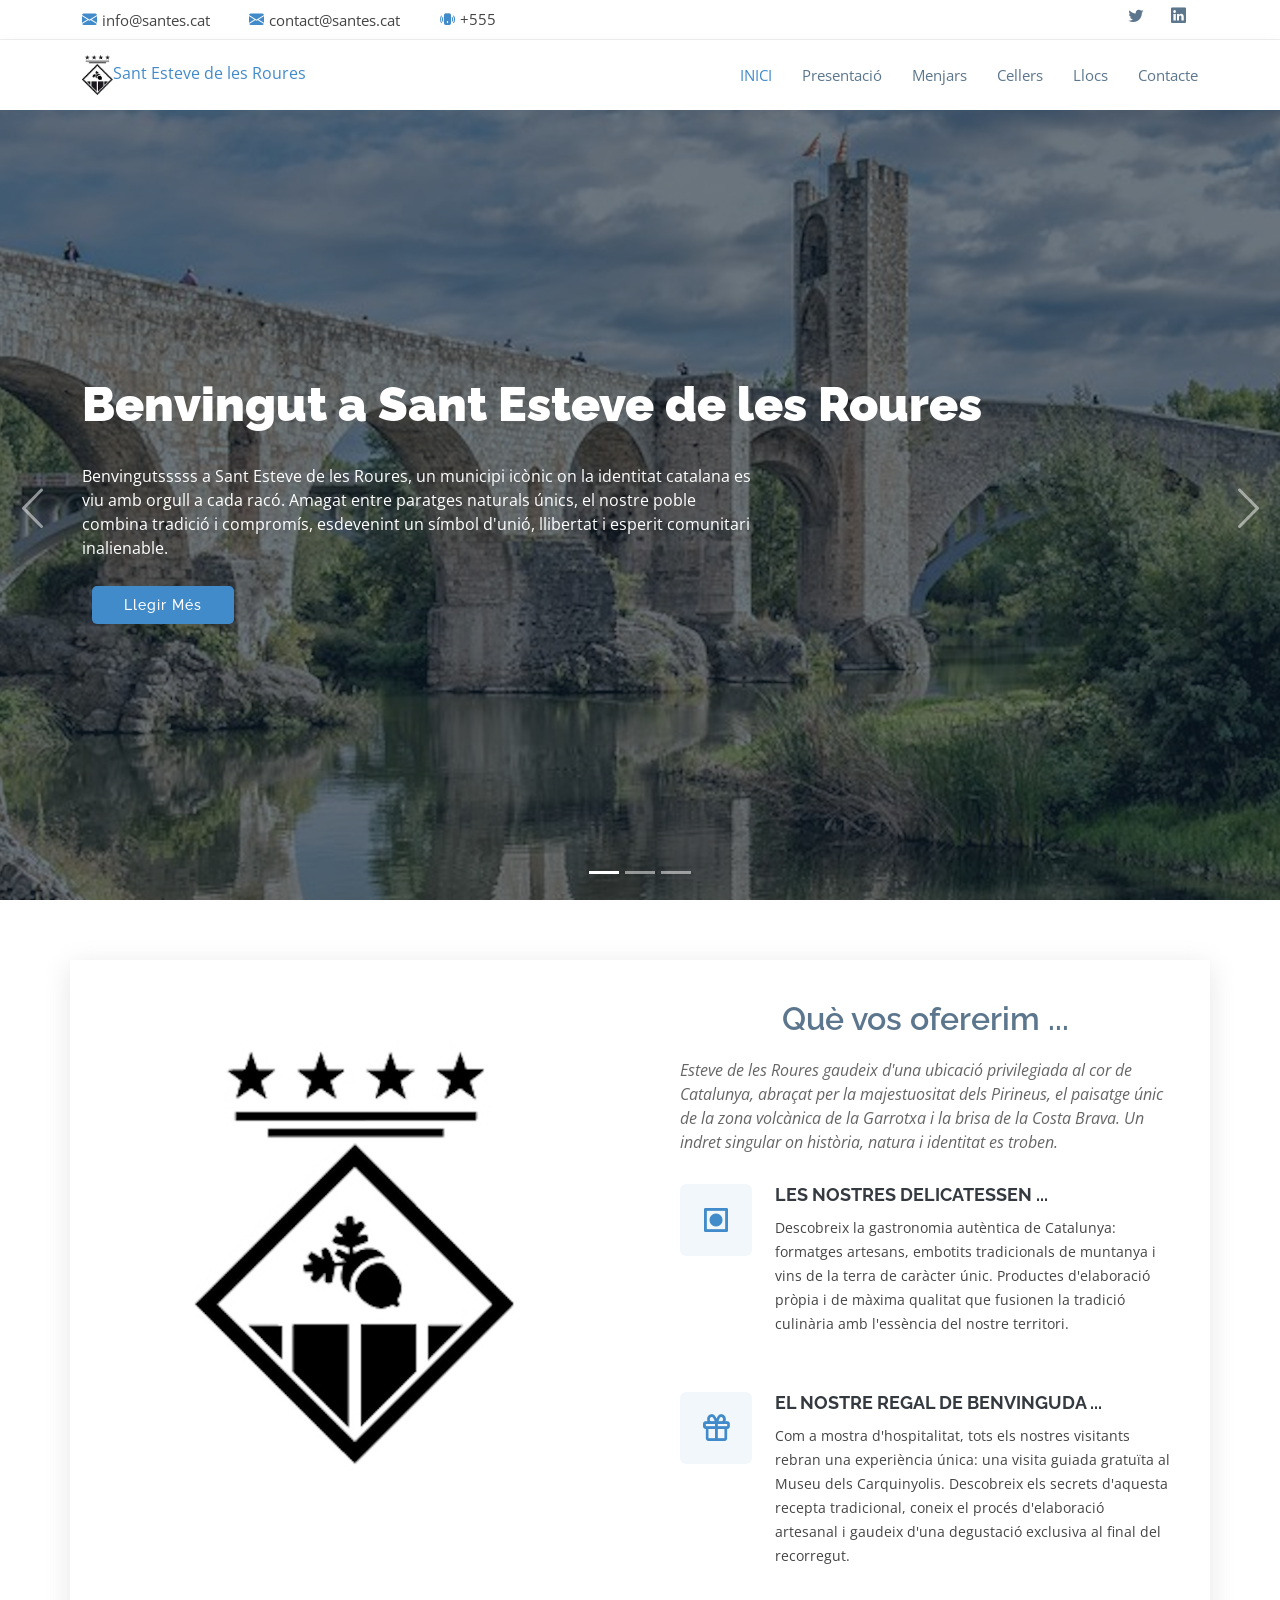
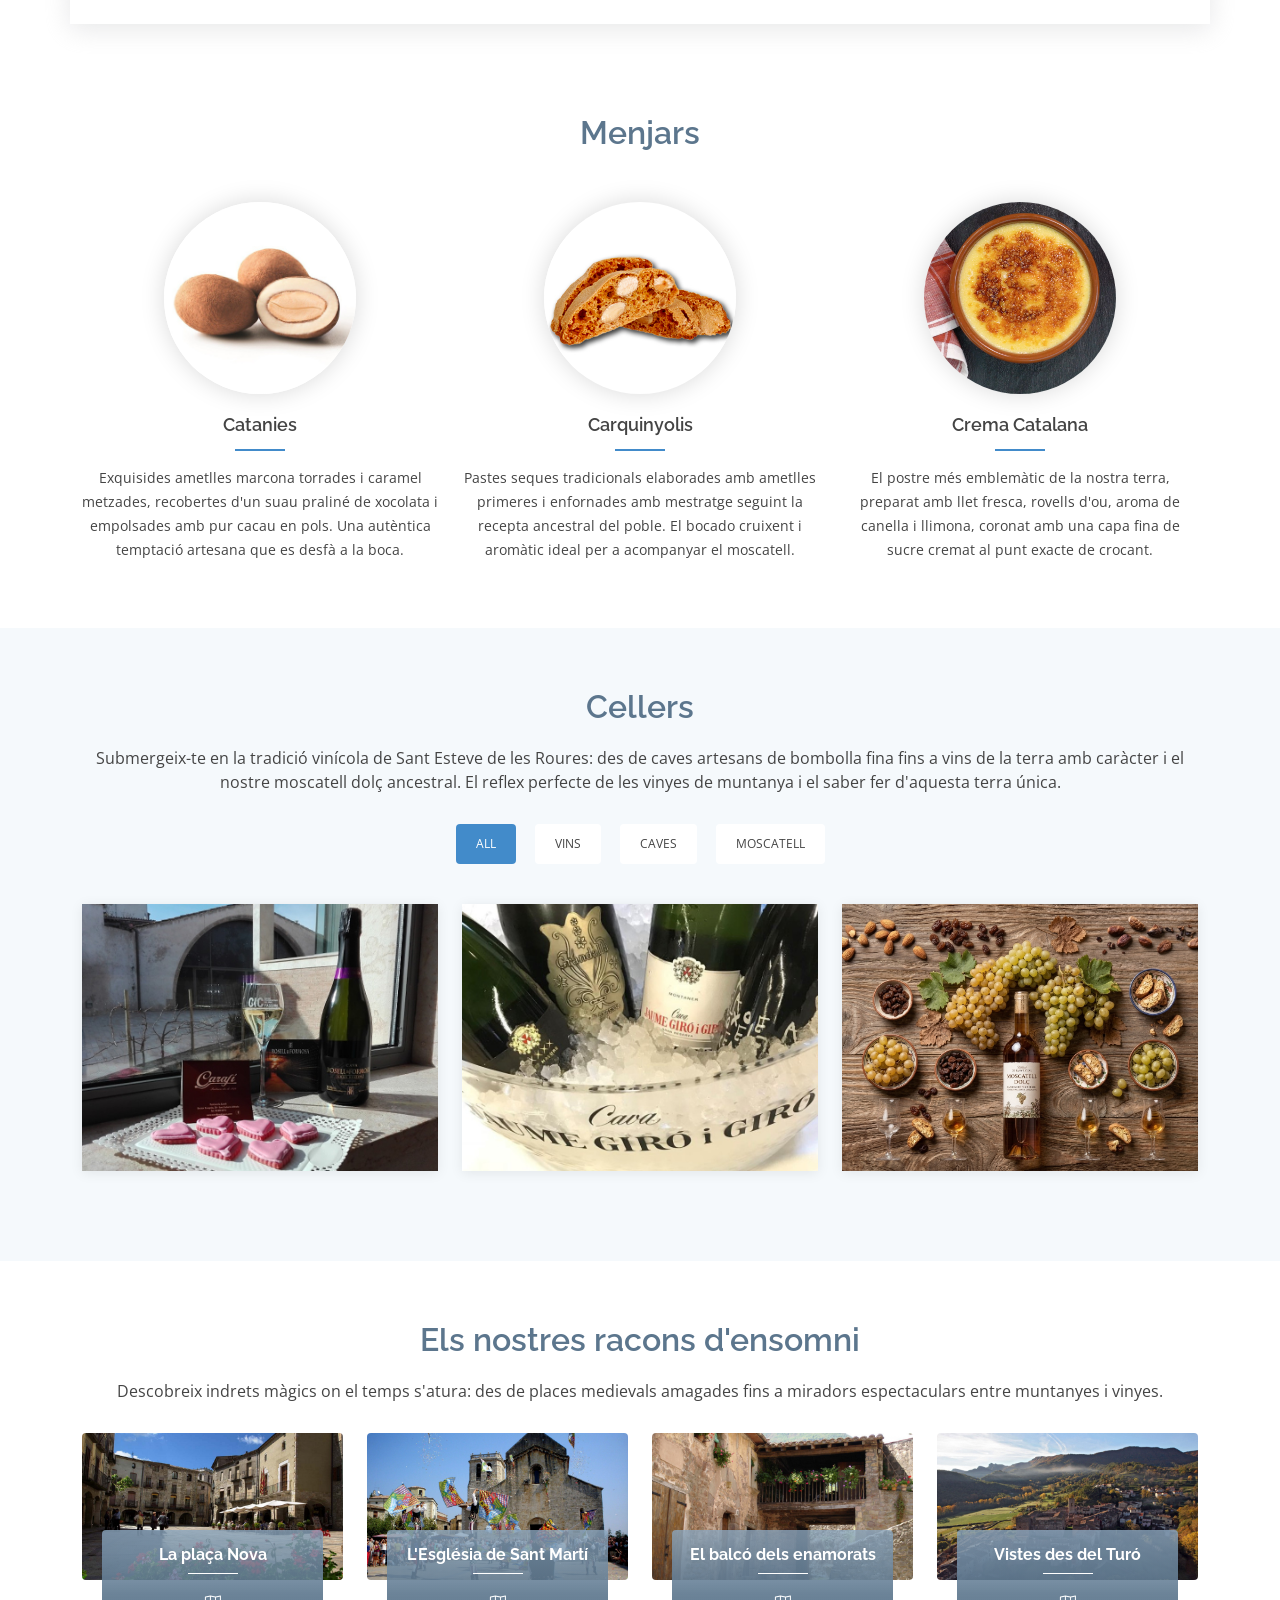
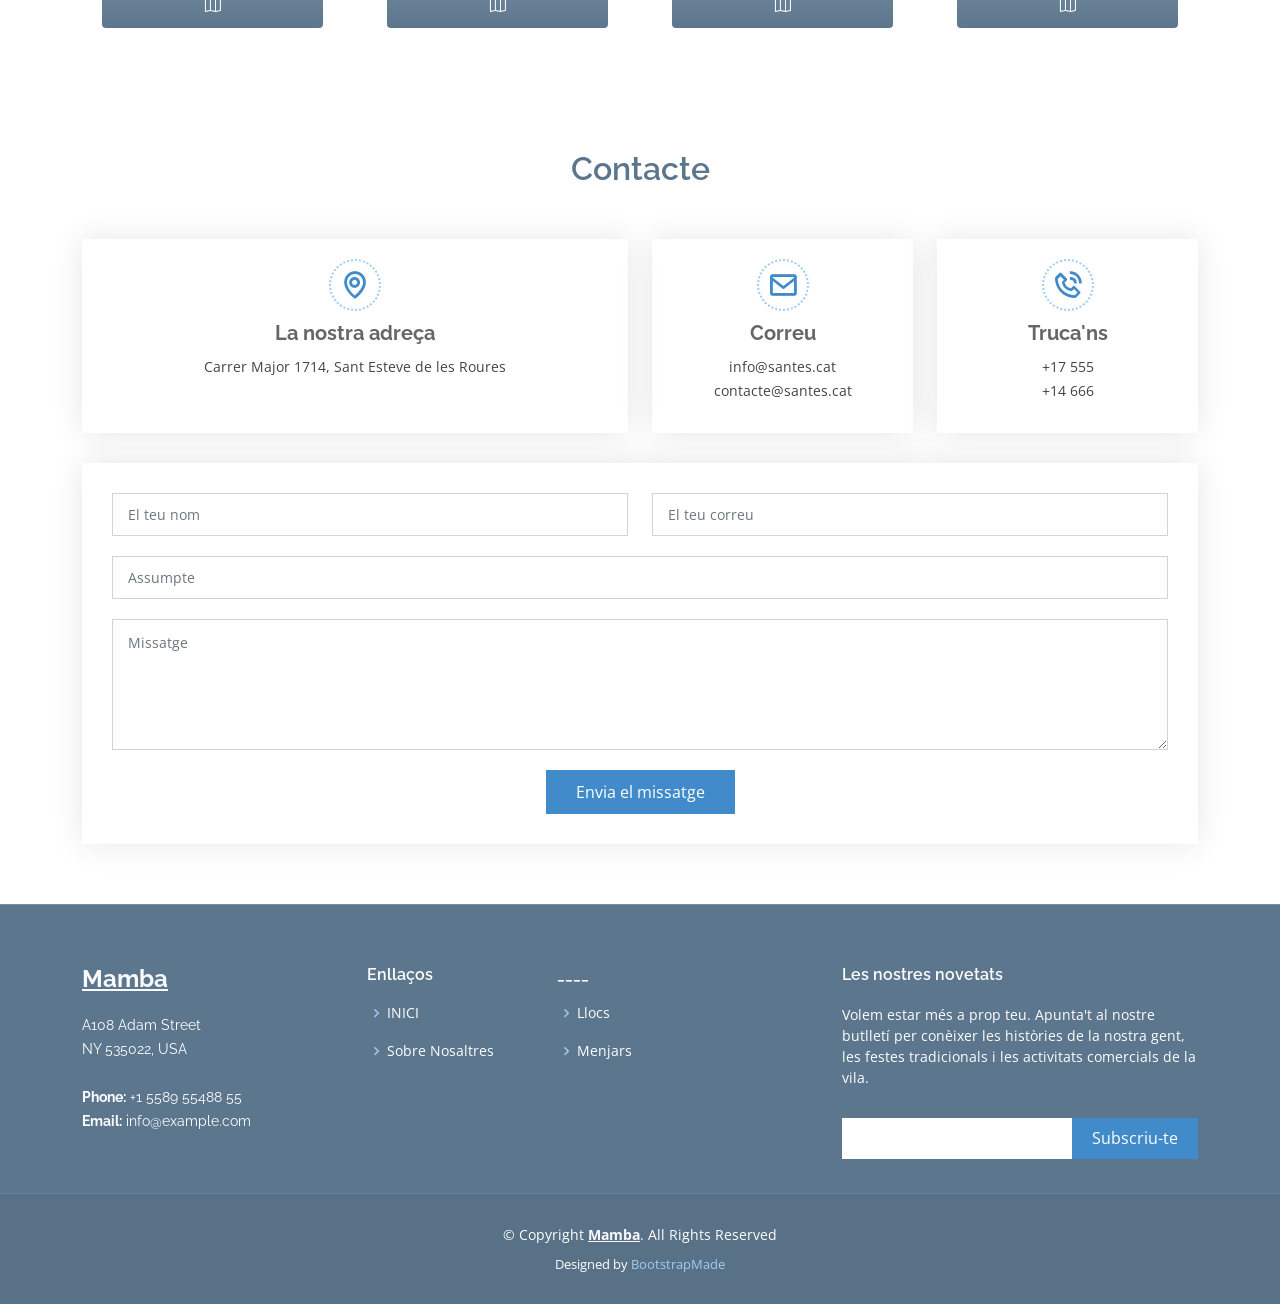
==== commit c47f209d: "Modificació ..." ====
--- a/index.html
+++ b/index.html
@@ -179,7 +179,7 @@
           <div class="col-lg-6 d-flex flex-column justify-content-center about-content">
 
             <div class="section-title">
-              <h2>Què vos ofererim ***</h2>
+              <h2>Què vos ofererim ...</h2>
               <p>Esteve de les Roures gaudeix d'una ubicació privilegiada al cor de Catalunya, abraçat per la
                 majestuositat dels Pirineus, el paisatge únic de la zona volcànica de la Garrotxa i la brisa de la Costa
                 Brava. Un indret singular on història, natura i identitat es troben.</p>
